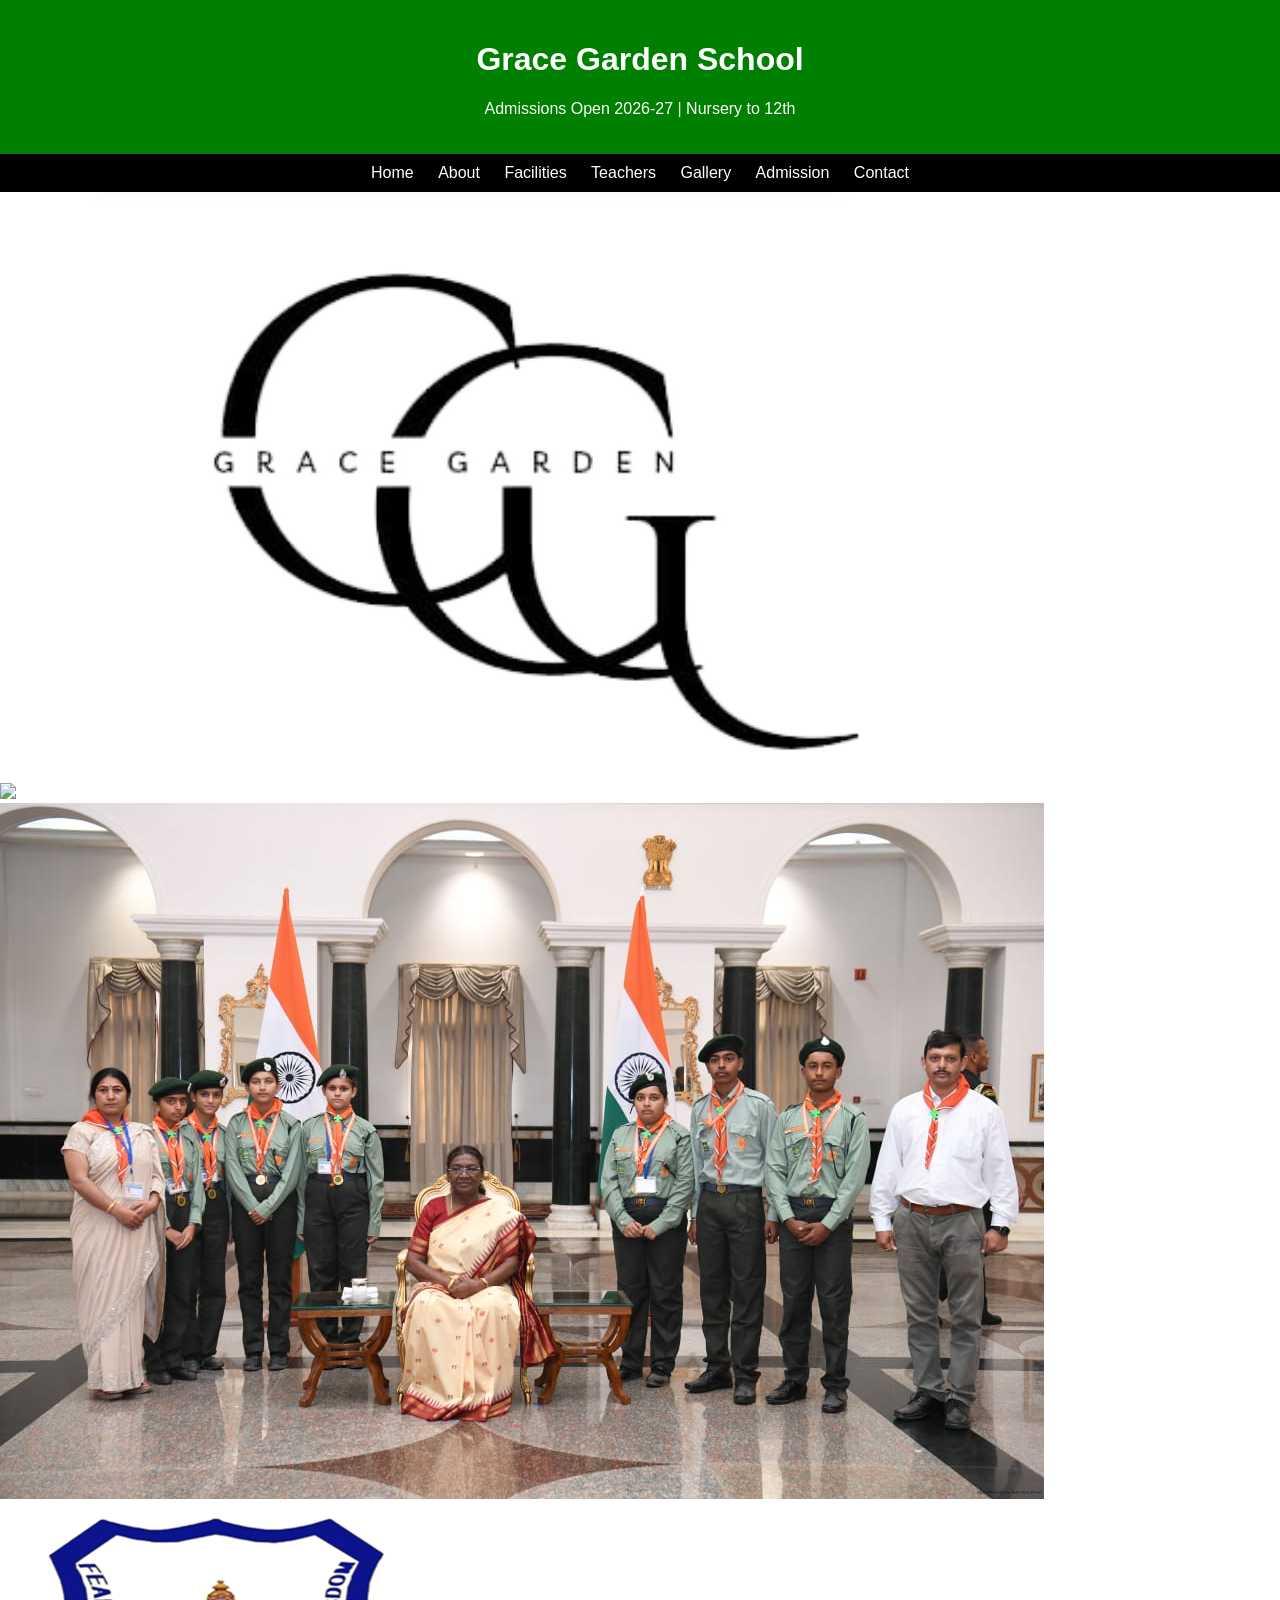
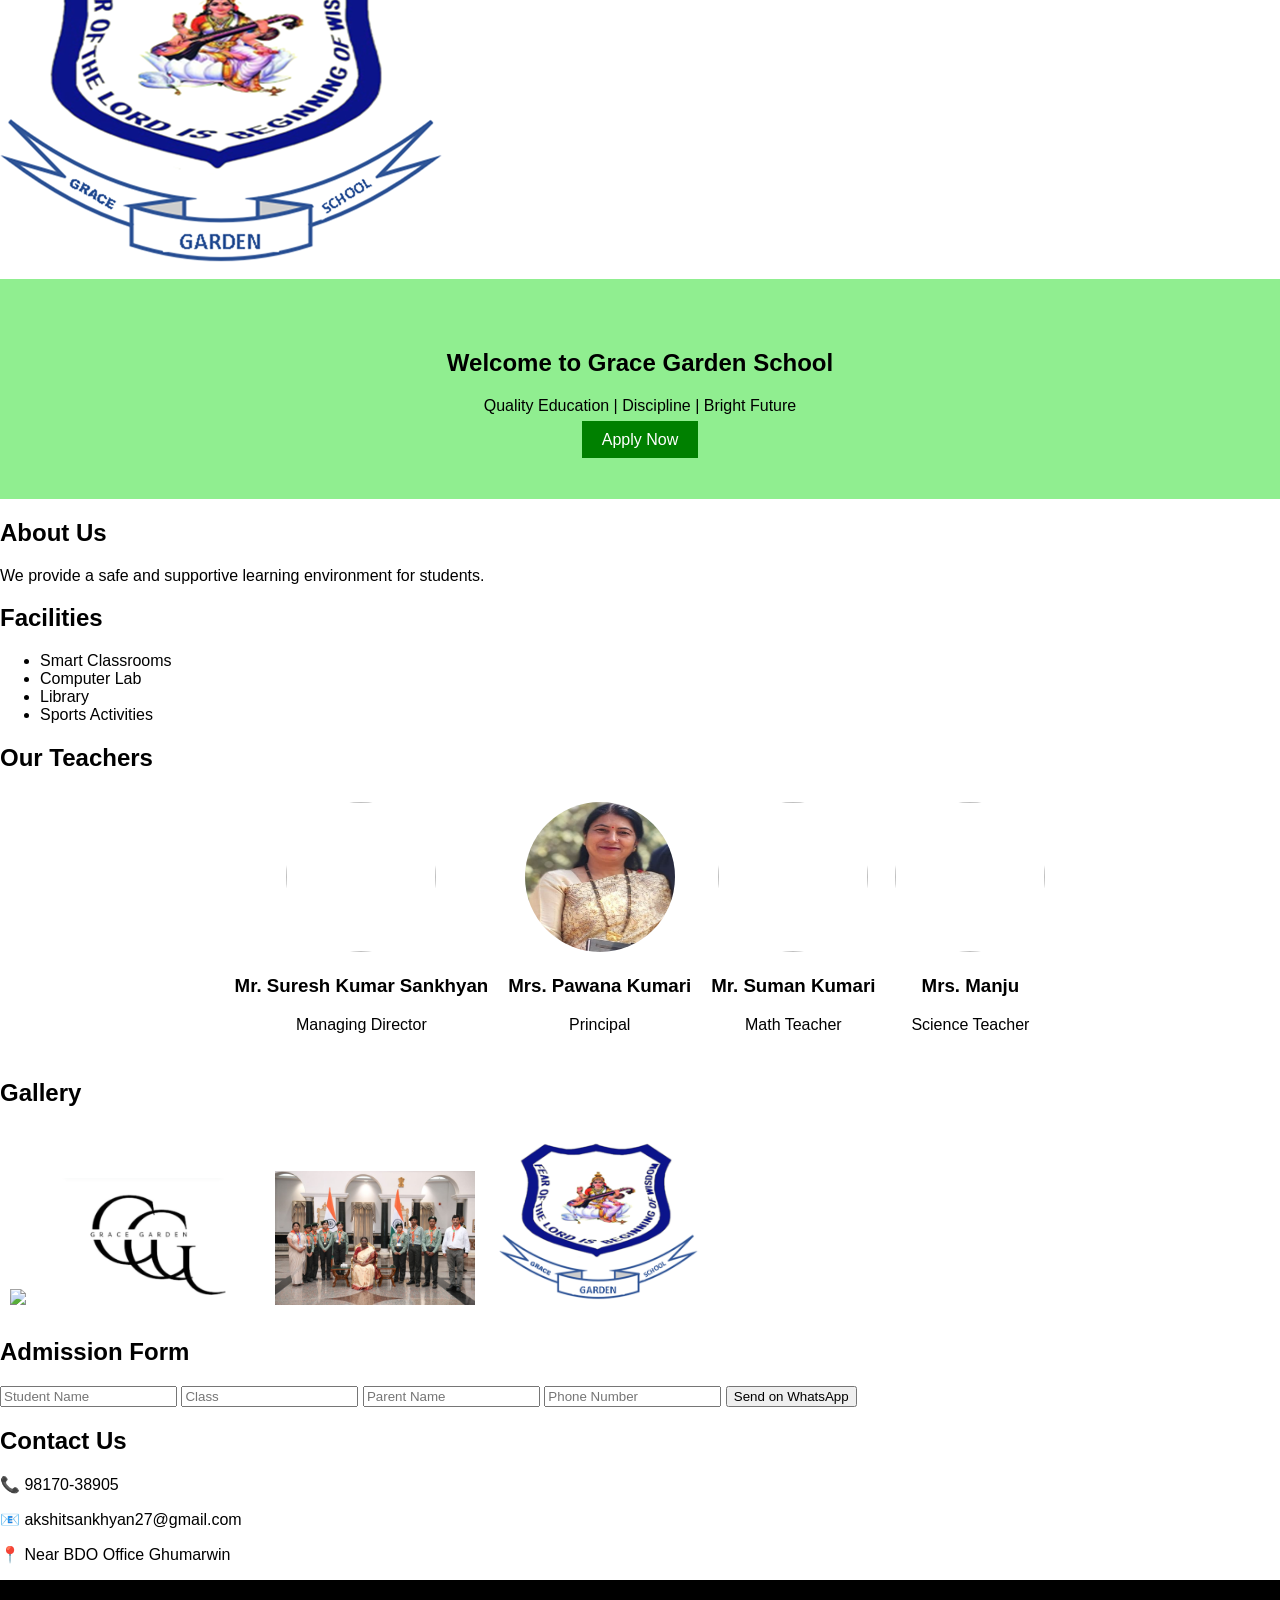
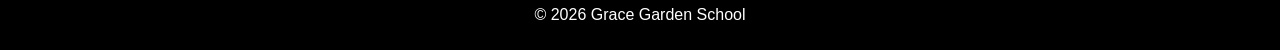
==== index.html @ 8f015f9d "Update index.html" ====
<!DOCTYPE html>
<html lang="en">
<head>
<meta charset="UTF-8">
<meta name="viewport" content="width=device-width, initial-scale=1.0">
<title>Grace Garden School</title>
<link rel="stylesheet" href="style.css">
</head>

<body>

<header>
<h1>Grace Garden School</h1>
<p>Admissions Open 2026-27 | Nursery to 12th</p>
</header>

<nav>
<a href="#home">Home</a>
<a href="#about">About</a>
<a href="#facilities">Facilities</a>
<a href="#teachers">Teachers</a>
<a href="#gallery">Gallery</a>
<a href="#admission">Admission</a>
<a href="#contact">Contact</a>
</nav>

 <section class="slider">

<div class="slides">

<img src="images/school1.jpg">
<img src="images/school2.jpg">
<img src="images/school3.jpg">
<img src="images/logo.png">

</div>
<!-- HERO SECTION -->
<section class="hero" id="home">
<h2>Welcome to Grace Garden School</h2>
<p>Quality Education | Discipline | Bright Future</p>
<a href="#admission" class="btn">Apply Now</a>
</section>

<!-- ABOUT -->
<section id="about">
<h2>About Us</h2>
<p>We provide a safe and supportive learning environment for students.</p>
</section>

<!-- FACILITIES -->
<section id="facilities">
<h2>Facilities</h2>
<ul>
<li>Smart Classrooms</li>
<li>Computer Lab</li>
<li>Library</li>
<li>Sports Activities</li>
</ul>
</section>

<!-- TEACHERS -->
<section id="teachers">
<h2>Our Teachers</h2>

<div class="teacher-box">

<div class="teacher">
<img src="images/IMG_5913.JPG">
<h3>Mr. Suresh Kumar Sankhyan</h3>
<p>Managing Director</p>
</div>

<div class="teacher">
<img src="images/school5.jpeg">
<h3>Mrs. Pawana Kumari</h3>
<p>Principal</p>
</div>

<div class="teacher">
<img src="images/suman.jpg">
<h3>Mr. Suman Kumari</h3>
<p>Math Teacher</p>
</div>

<div class="teacher">
<img src="images/manju.jpg">
<h3>Mrs. Manju</h3>
<p>Science Teacher</p>
</div>

</div>
</section>

<!-- GALLERY -->
<section id="gallery">
<h2>Gallery</h2>
<div class="gallery">
<img src="images/school1.jpg">
<img src="images/school2.jpg">
<img src="images/school3.jpg">
<img src="images/logo.png">
</div>
</section>

<!-- ADMISSION -->
<section id="admission">
<h2>Admission Form</h2>

<form onsubmit="sendToWhatsapp(); return false;">
<input type="text" id="name" placeholder="Student Name" required>
<input type="text" id="class" placeholder="Class" required>
<input type="text" id="parent" placeholder="Parent Name" required>
<input type="tel" id="phone" placeholder="Phone Number" required>
<button type="submit">Send on WhatsApp</button>
</form>

</section>

<!-- CONTACT -->
<section id="contact">
<h2>Contact Us</h2>
<p>📞 98170-38905</p>
<p>📧 akshitsankhyan27@gmail.com</p>
<p>📍 Near BDO Office Ghumarwin</p>
</section>

<footer>
<p>© 2026 Grace Garden School</p>
</footer>

<script>
function sendToWhatsapp(){
var name = document.getElementById("name").value;
var studentClass = document.getElementById("class").value;
var parent = document.getElementById("parent").value;
var phone = document.getElementById("phone").value;

var message =
"Admission Form:%0A"+
"Name: "+name+"%0A"+
"Class: "+studentClass+"%0A"+
"Parent: "+parent+"%0A"+
"Phone: "+phone;

window.open("https://wa.me/918219778399?text="+message,"_blank");
}
</script>

</body>
</html>
---- style.css ----
body {
font-family: Arial;
margin: 0;
}

header {
background: green;
color: white;
text-align: center;
padding: 20px;
}

nav {
background: black;
text-align: center;
}

nav a {
color: white;
padding: 10px;
display: inline-block;
text-decoration: none;
}

nav a:hover {
background: green;
}

.hero {
text-align: center;
padding: 50px;
background: lightgreen;
}

.btn {
background: green;
color: white;
padding: 10px 20px;
text-decoration: none;
}

.teacher-box {
display: flex;
flex-wrap: wrap;
justify-content: center;
}

.teacher {
margin: 10px;
text-align: center;
}

.teacher img {
width: 150px;
height: 150px;
border-radius: 50%;
}

.gallery img {
width: 200px;
margin: 10px;
}

footer {
background: black;
color: white;
text-align: center;
padding: 10px;
}
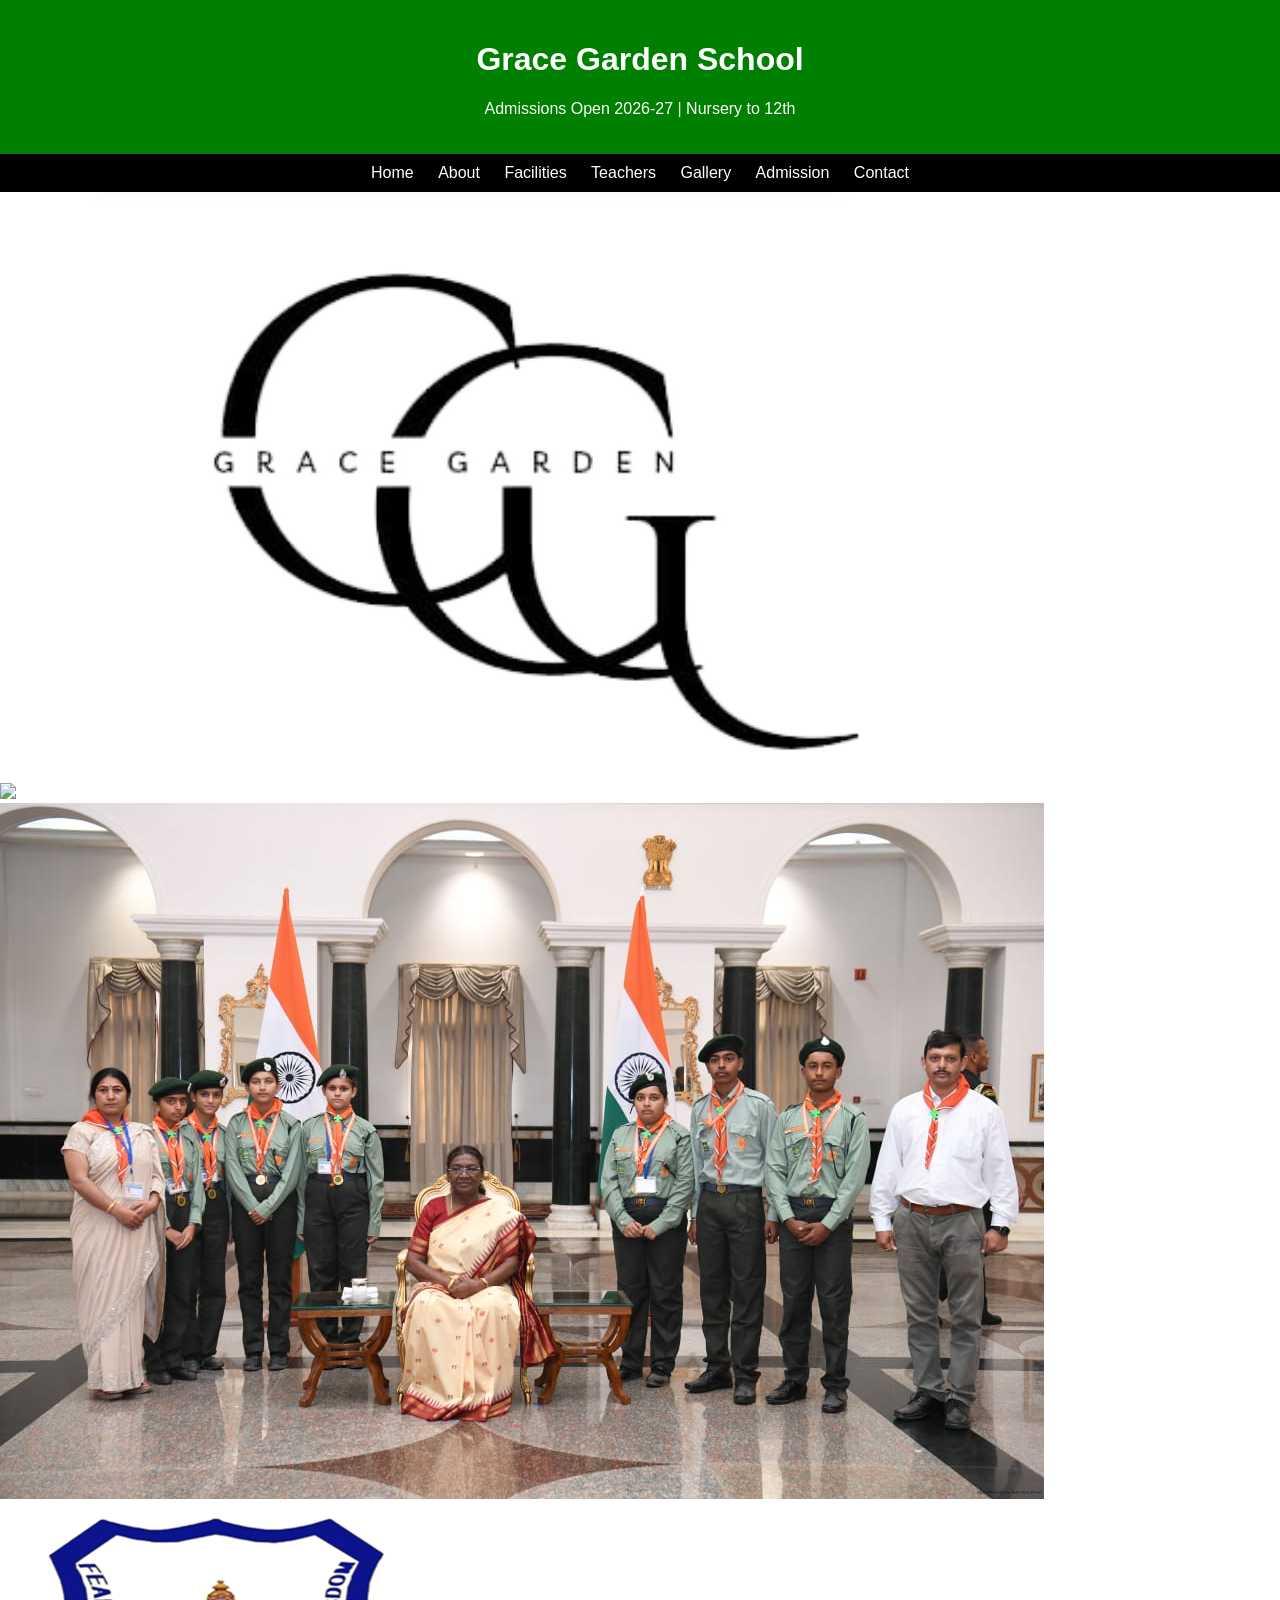
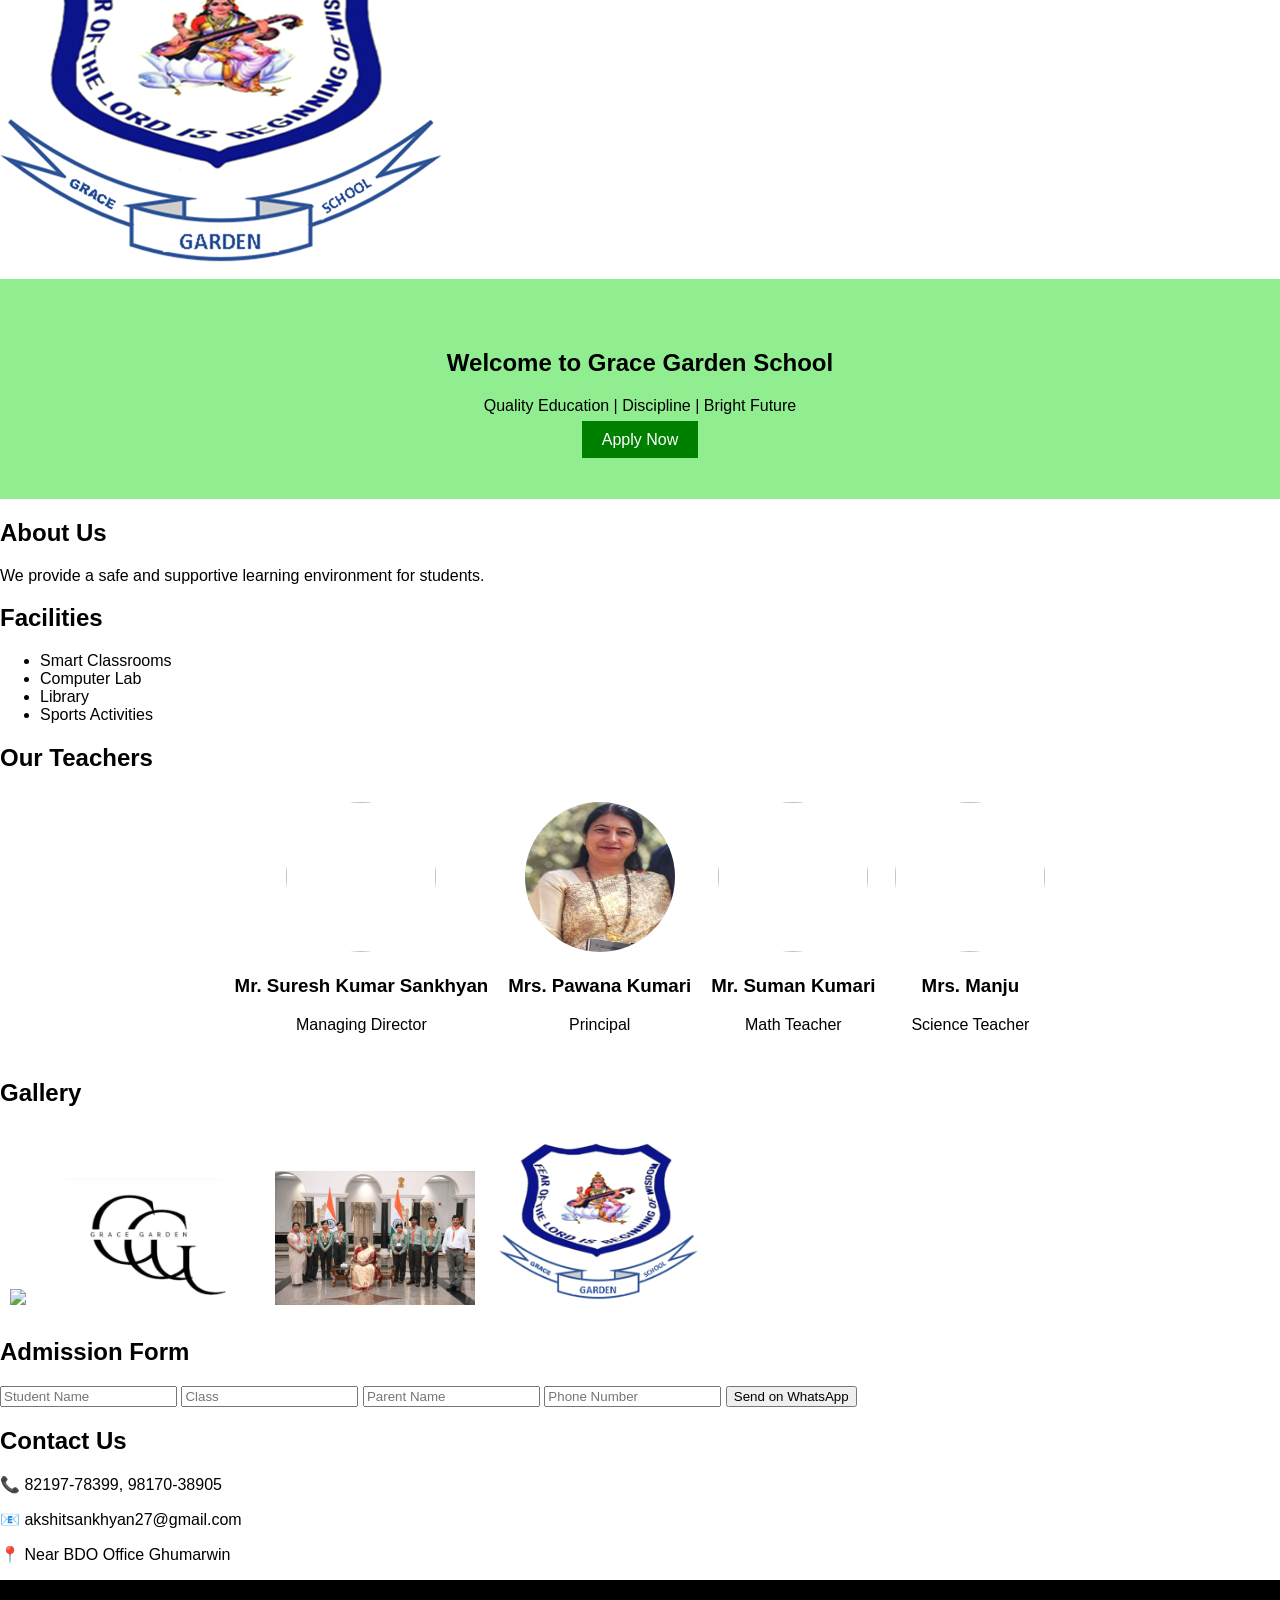
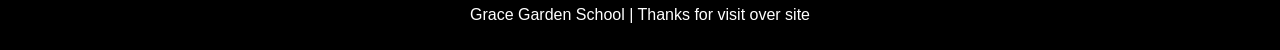
==== commit 3b2e33e1: "Update index.html" ====
--- a/index.html
+++ b/index.html
@@ -119,13 +119,13 @@
 <!-- CONTACT -->
 <section id="contact">
 <h2>Contact Us</h2>
-<p>📞 98170-38905</p>
+<p>📞 82197-78399, 98170-38905</p>
 <p>📧 akshitsankhyan27@gmail.com</p>
 <p>📍 Near BDO Office Ghumarwin</p>
 </section>
 
 <footer>
-<p>© 2026 Grace Garden School</p>
+<p>Grace Garden School | Thanks for visit over site </p>
 </footer>
 
 <script>
--- a/style.css
+++ b/style.css
@@ -67,3 +67,6 @@
 text-align: center;
 padding: 10px;
 }
+
+
+
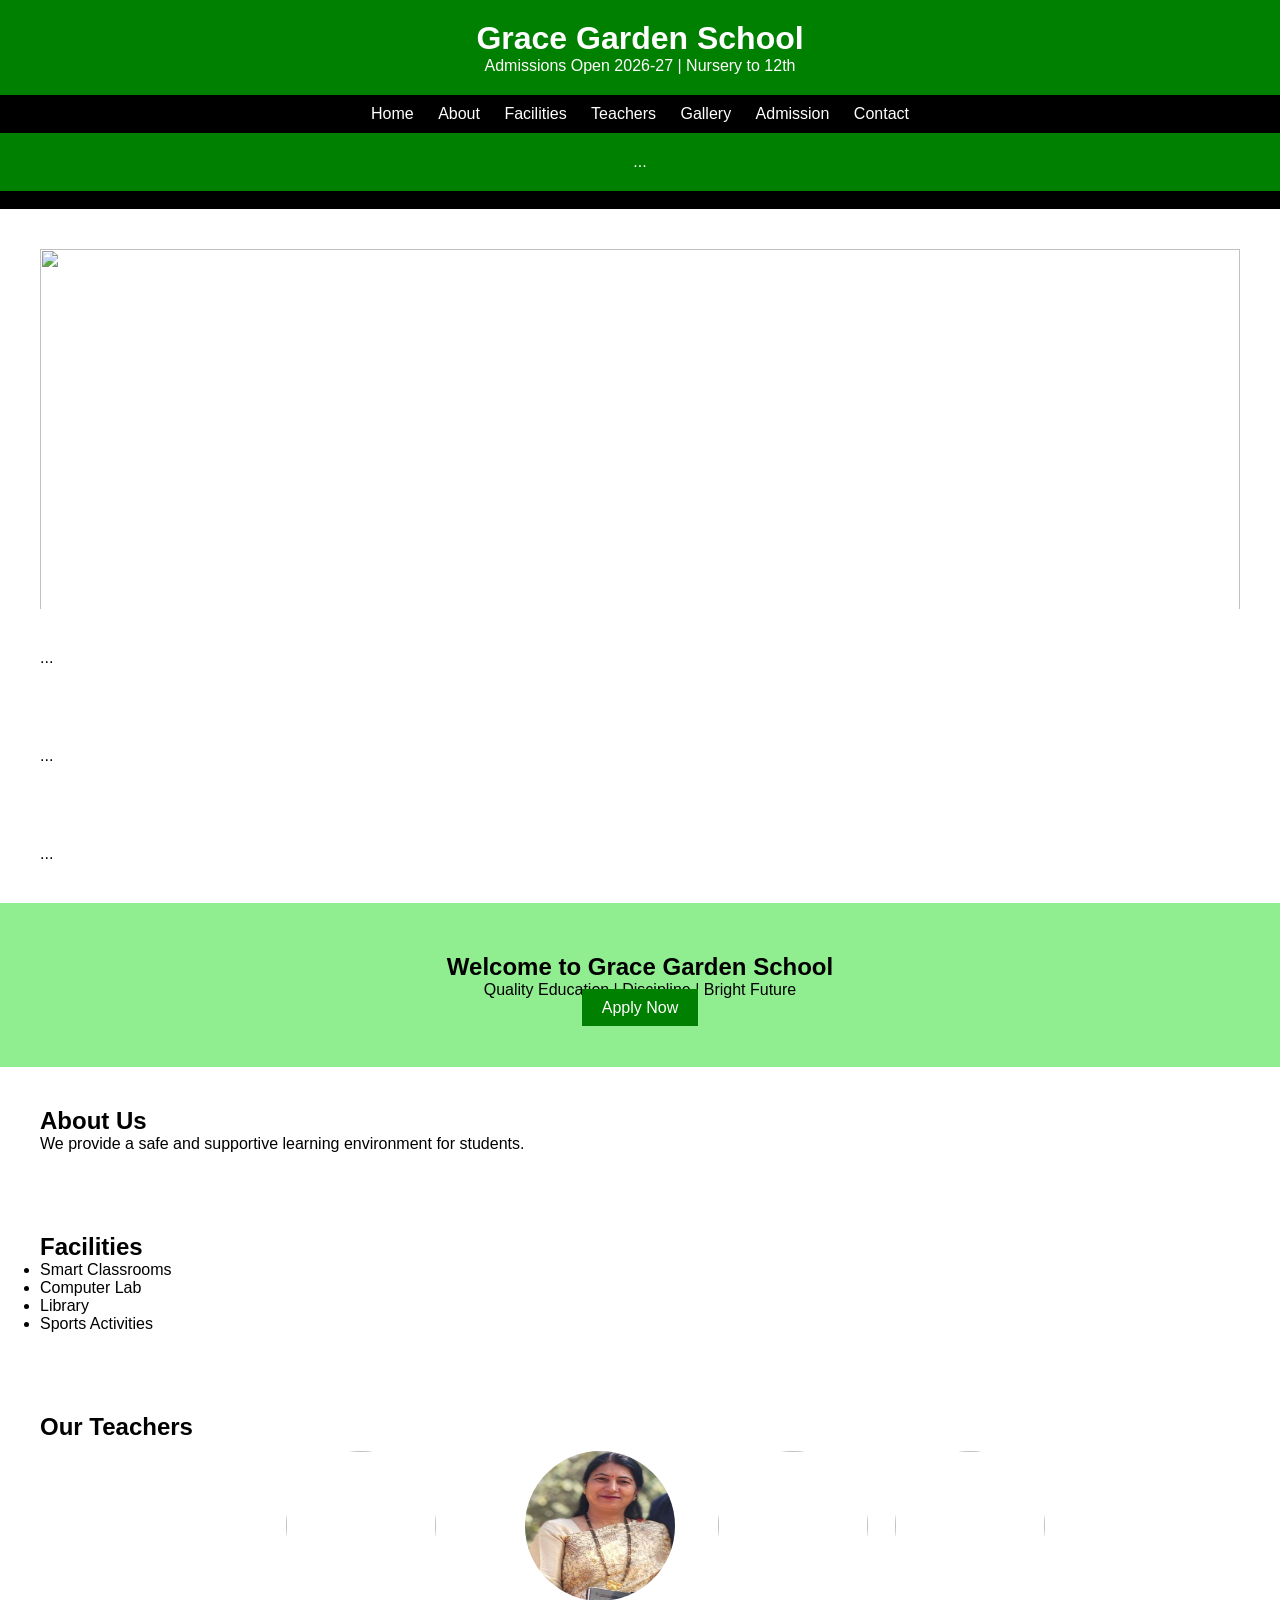
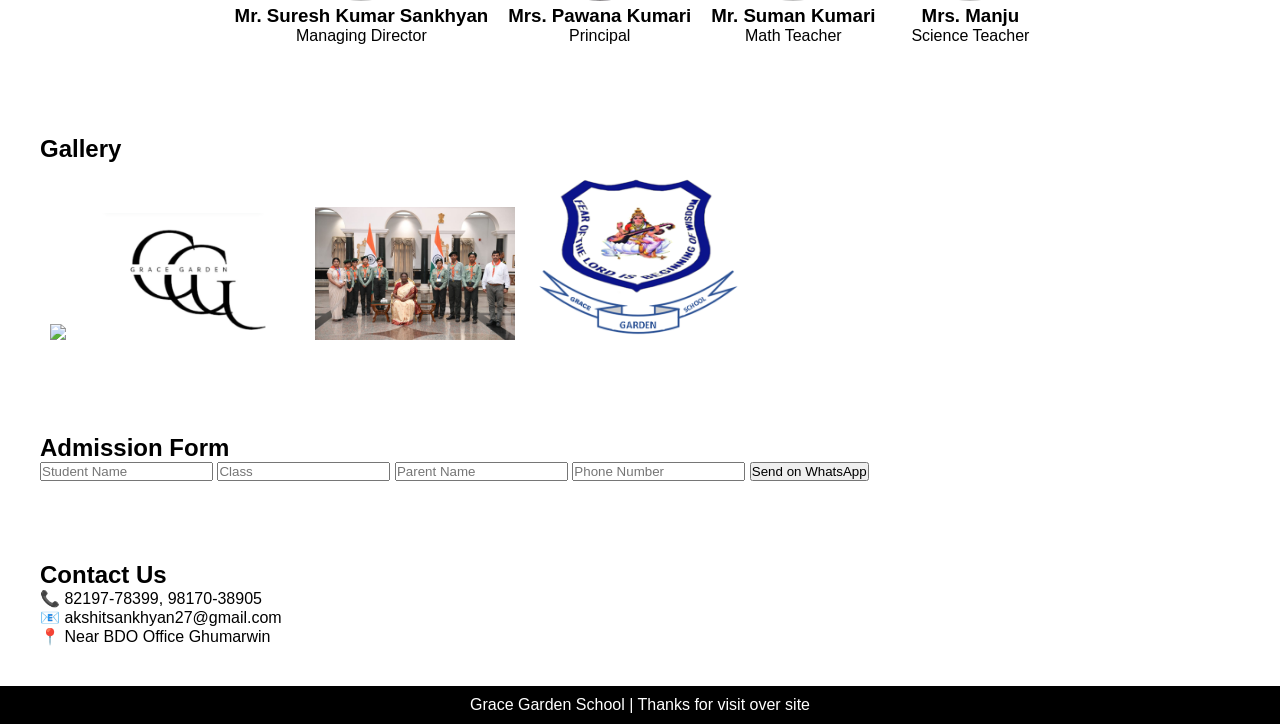
==== commit c9ae7a2b: "Update index.html" ====
--- a/index.html
+++ b/index.html
@@ -24,16 +24,24 @@
 <a href="#contact">Contact</a>
 </nav>
 
- <section class="slider">
+<header>...</header>
+<nav>...</nav>
 
-<div class="slides">
+<!-- SLIDER -->
+<section class="slider">
+  <div class="slides">
+    <img src="images/school1.jpg">
+    <img src="images/school2.jpg">
+    <img src="images/school3.jpg">
+    <img src="images/logo.png">
+  </div>
+</section>
 
-<img src="images/school1.jpg">
-<img src="images/school2.jpg">
-<img src="images/school3.jpg">
-<img src="images/logo.png">
-
-</div>
+<!-- ALL CONTENT BELOW -->
+<section id="home">...</section>
+<section id="about">...</section>
+<section id="facilities">...</section>
+ 
 <!-- HERO SECTION -->
 <section class="hero" id="home">
 <h2>Welcome to Grace Garden School</h2>
--- a/style.css
+++ b/style.css
@@ -68,5 +68,37 @@
 padding: 10px;
 }
 
+/* Reset layout issues */
+* {
+margin: 0;
+padding: 0;
+box-sizing: border-box;
+}
 
+/* Slider full width */
+.slider {
+width: 100%;
+height: 400px;
+overflow: hidden;
+}
 
+/* Ensure sections go BELOW slider */
+section {
+width: 100%;
+display: block;
+clear: both;   /* 🔥 IMPORTANT */
+padding: 40px;
+}
+
+/* Prevent side layout */
+.slides {
+display: flex;
+}
+
+/* Fix image display */
+.slides img {
+width: 100%;
+height: 400px;
+object-fit: cover;
+flex-shrink: 0;
+}
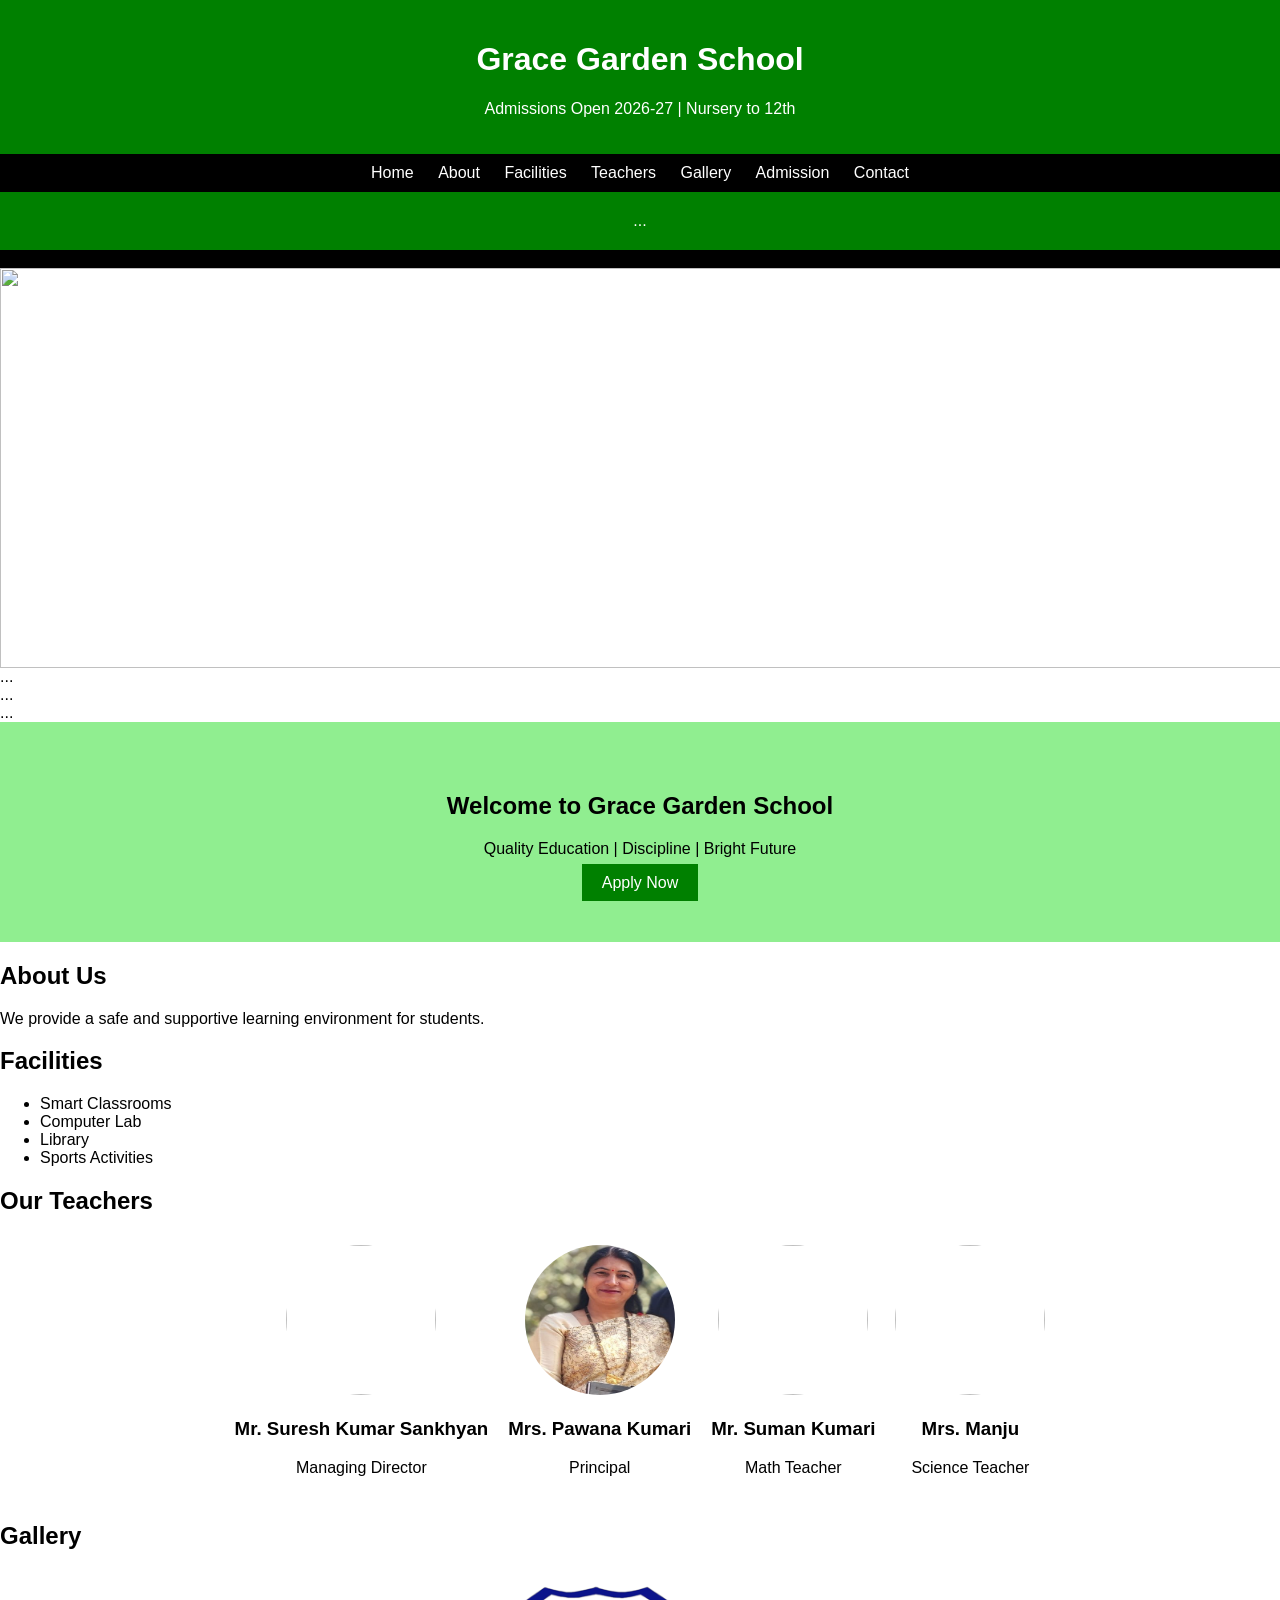
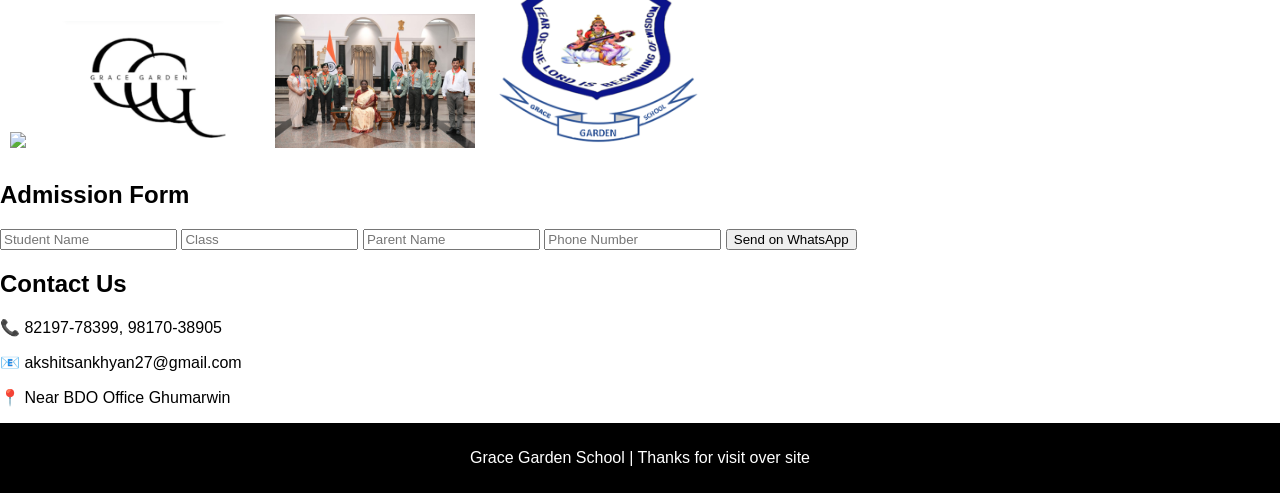
==== commit 2c13fb6f: "Update index.html" ====
--- a/index.html
+++ b/index.html
@@ -27,7 +27,6 @@
 <header>...</header>
 <nav>...</nav>
 
-<!-- SLIDER -->
 <section class="slider">
   <div class="slides">
     <img src="images/school1.jpg">
@@ -35,6 +34,7 @@
     <img src="images/school3.jpg">
     <img src="images/logo.png">
   </div>
+</section>
 </section>
 
 <!-- ALL CONTENT BELOW -->
--- a/style.css
+++ b/style.css
@@ -68,37 +68,31 @@
 padding: 10px;
 }
 
-/* Reset layout issues */
-* {
-margin: 0;
-padding: 0;
-box-sizing: border-box;
-}
-
-/* Slider full width */
 .slider {
 width: 100%;
 height: 400px;
 overflow: hidden;
 }
 
-/* Ensure sections go BELOW slider */
-section {
-width: 100%;
-display: block;
-clear: both;   /* 🔥 IMPORTANT */
-padding: 40px;
+.slides {
+display: flex;
+width: 400%; /* 4 images */
+height: 100%;
+animation: slide 12s infinite;
 }
 
-/* Prevent side layout */
-.slides {
-display: flex;
-}
-
-/* Fix image display */
 .slides img {
 width: 100%;
-height: 400px;
+height: 100%;
 object-fit: cover;
 flex-shrink: 0;
 }
+
+/* Animation */
+@keyframes slide {
+0%   { transform: translateX(0); }
+25%  { transform: translateX(-100%); }
+50%  { transform: translateX(-200%); }
+75%  { transform: translateX(-300%); }
+100% { transform: translateX(0); }
+}
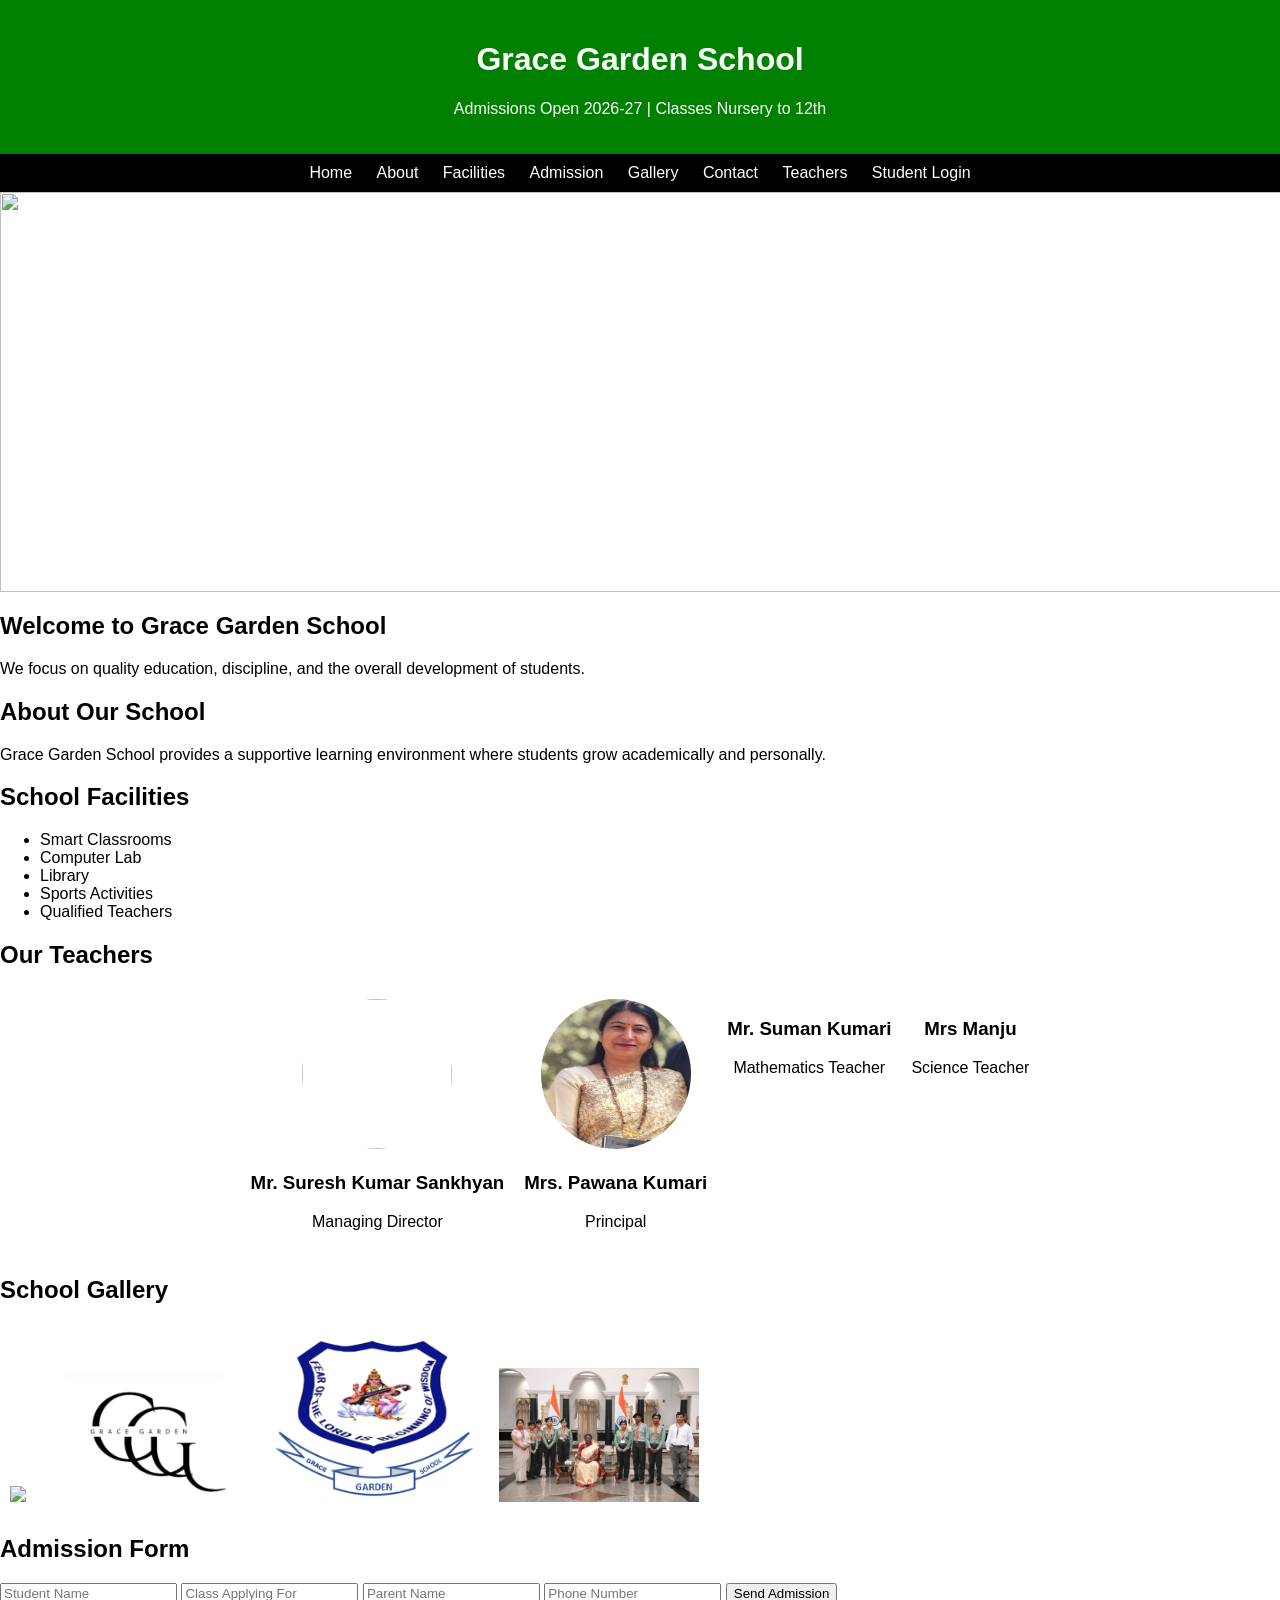
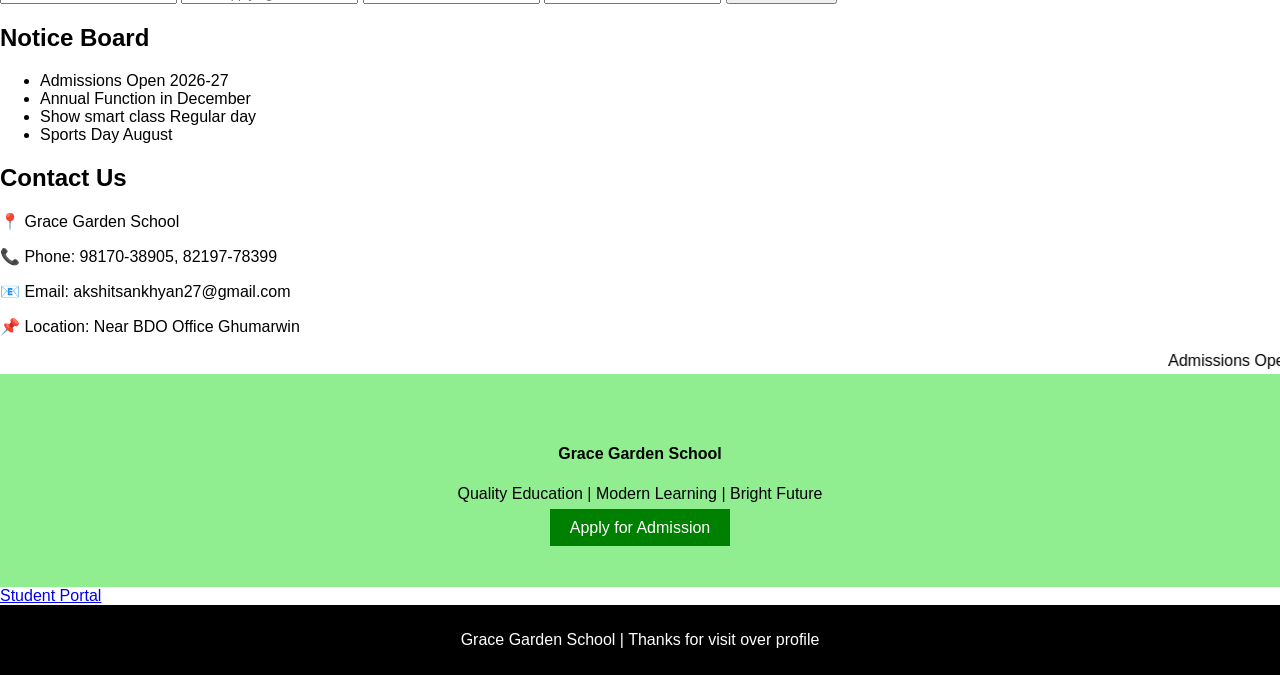
==== commit c7b6420f: "Update index.html" ====
--- a/index.html
+++ b/index.html
@@ -1,8 +1,6 @@
 <!DOCTYPE html>
-<html lang="en">
+<html>
 <head>
-<meta charset="UTF-8">
-<meta name="viewport" content="width=device-width, initial-scale=1.0">
 <title>Grace Garden School</title>
 <link rel="stylesheet" href="style.css">
 </head>
@@ -11,70 +9,69 @@
 
 <header>
 <h1>Grace Garden School</h1>
-<p>Admissions Open 2026-27 | Nursery to 12th</p>
+<p>Admissions Open 2026-27 | Classes Nursery  to 12th</p>
 </header>
 
 <nav>
 <a href="#home">Home</a>
 <a href="#about">About</a>
 <a href="#facilities">Facilities</a>
+<a href="#admission">Admission</a>
+<a href="#gallery">Gallery</a>
+<a href="#contact">Contact</a>
 <a href="#teachers">Teachers</a>
-<a href="#gallery">Gallery</a>
-<a href="#admission">Admission</a>
-<a href="#contact">Contact</a>
+<a href="#login">Student Login</a>
 </nav>
 
-<header>...</header>
-<nav>...</nav>
-
 <section class="slider">
-  <div class="slides">
-    <img src="images/school1.jpg">
-    <img src="images/school2.jpg">
-    <img src="images/school3.jpg">
-    <img src="images/logo.png">
-  </div>
-</section>
-</section>
-
-<!-- ALL CONTENT BELOW -->
-<section id="home">...</section>
-<section id="about">...</section>
-<section id="facilities">...</section>
- 
-<!-- HERO SECTION -->
-<section class="hero" id="home">
+
+<div class="slides">
+
+<img src="images/school1.jpg">
+<img src="images/school2.jpg">
+<img src="images/school3.jpg">
+<img src="images/logo.png">
+
+</div>
+
+</section>
+
+<section id="home">
 <h2>Welcome to Grace Garden School</h2>
-<p>Quality Education | Discipline | Bright Future</p>
-<a href="#admission" class="btn">Apply Now</a>
-</section>
-
-<!-- ABOUT -->
+<p>We focus on quality education, discipline, and the overall development of students.</p>
+</section>
+
 <section id="about">
-<h2>About Us</h2>
-<p>We provide a safe and supportive learning environment for students.</p>
-</section>
-
-<!-- FACILITIES -->
+<h2>About Our School</h2>
+<p>Grace Garden School provides a supportive learning environment where students grow academically and personally.</p>
+</section>
+
 <section id="facilities">
-<h2>Facilities</h2>
+<h2>School Facilities</h2>
+
+
+</div>
+
+</section>
+
 <ul>
 <li>Smart Classrooms</li>
 <li>Computer Lab</li>
 <li>Library</li>
 <li>Sports Activities</li>
+<li>Qualified Teachers</li>
 </ul>
-</section>
-
-<!-- TEACHERS -->
+
+</section>
+
 <section id="teachers">
+
 <h2>Our Teachers</h2>
 
 <div class="teacher-box">
-
-<div class="teacher">
-<img src="images/IMG_5913.JPG">
-<h3>Mr. Suresh Kumar Sankhyan</h3>
+<div class="teacher">
+    <img src="images/IMG_5913.JPG">
+<h3>Mr. Suresh Kumar Sankhyan </h3>
 <p>Managing Director</p>
 </div>
 
@@ -85,74 +82,179 @@
 </div>
 
 <div class="teacher">
-<img src="images/suman.jpg">
-<h3>Mr. Suman Kumari</h3>
-<p>Math Teacher</p>
-</div>
-
-<div class="teacher">
-<img src="images/manju.jpg">
-<h3>Mrs. Manju</h3>
+<h3>Mr. Suman Kumari </h3>
+<p>Mathematics Teacher</p>
+</div>
+
+<div class="teacher">
+<h3>Mrs Manju</h3>
 <p>Science Teacher</p>
 </div>
 
-</div>
-</section>
-
-<!-- GALLERY -->
+
+</script>
+
+
+
+
+</section>
+
 <section id="gallery">
-<h2>Gallery</h2>
+
+<h2>School Gallery</h2>
+
 <div class="gallery">
+
 <img src="images/school1.jpg">
 <img src="images/school2.jpg">
+<img src="images/logo.png">
 <img src="images/school3.jpg">
-<img src="images/logo.png">
-</div>
-</section>
-
-<!-- ADMISSION -->
-<section id="admission">
-<h2>Admission Form</h2>
-
-<form onsubmit="sendToWhatsapp(); return false;">
-<input type="text" id="name" placeholder="Student Name" required>
-<input type="text" id="class" placeholder="Class" required>
-<input type="text" id="parent" placeholder="Parent Name" required>
-<input type="tel" id="phone" placeholder="Phone Number" required>
-<button type="submit">Send on WhatsApp</button>
-</form>
-
-</section>
-
-<!-- CONTACT -->
-<section id="contact">
-<h2>Contact Us</h2>
-<p>📞 82197-78399, 98170-38905</p>
-<p>📧 akshitsankhyan27@gmail.com</p>
-<p>📍 Near BDO Office Ghumarwin</p>
-</section>
-
-<footer>
-<p>Grace Garden School | Thanks for visit over site </p>
-</footer>
-
-<script>
+
+
+</div>
+
+</section>
+    <script>
+
 function sendToWhatsapp(){
+
 var name = document.getElementById("name").value;
 var studentClass = document.getElementById("class").value;
 var parent = document.getElementById("parent").value;
 var phone = document.getElementById("phone").value;
 
 var message =
-"Admission Form:%0A"+
-"Name: "+name+"%0A"+
+"New Admission Form:%0A"+
+"Student Name: "+name+"%0A"+
 "Class: "+studentClass+"%0A"+
-"Parent: "+parent+"%0A"+
+"Parent Name: "+parent+"%0A"+
 "Phone: "+phone;
 
-window.open("https://wa.me/918219778399?text="+message,"_blank");
+var whatsappURL =
+"https://wa.me/918219778399?text="+message;
+
+window.open(whatsappURL,"_blank");
+
+}
+
+</script>
+<section id="admission">
+
+<h2>Admission Form</h2>
+
+<form onsubmit="sendToWhatsapp(); return false;">
+
+<input type="text" id="name" placeholder="Student Name" required>
+
+<input type="text" id="class" placeholder="Class Applying For" required>
+
+<input type="text" id="parent" placeholder="Parent Name" required>
+
+<input type="tel" id="phone" placeholder="Phone Number" required>
+
+<button type="submit">Send Admission</button>
+
+</form>
+
+
+<section class="notice">
+<h2>Notice Board</h2>
+
+<ul>
+<li>Admissions Open 2026-27</li>
+<li>Annual Function in December</li>
+<li>Show smart class Regular day </li>
+<li>Sports Day August </li>
+
+</ul>
+</section>
+
+<section id="contact">
+
+<h2>Contact Us</h2>
+
+<p>📍 Grace Garden School</p>
+<p>📞 Phone: 98170-38905, 82197-78399</p>
+<p>📧 Email: akshitsankhyan27@gmail.com</p>
+<p>📌 Location: Near BDO Office Ghumarwin</p>
+
+
+
+
+<marquee class="admission">
+Admissions Open 2026-27 | Nursery to 12th | Limited Seats Available
+</marquee>
+
+
+<meta name="viewport" content="width=device-width, initial-scale=1.0">
+
+<head>
+<title>Grace Garden School</title>
+<meta name="viewport" content="width=device-width, initial-scale=1.0">
+<link rel="stylesheet" href="style.css">
+</head>
+
+
+<section id="home">
+
+</section>
+
+<section class="hero">
+
+<div class="hero-text">
+
+<h1>Grace Garden School</h1>
+
+<p>Quality Education | Modern Learning | Bright Future</p>
+
+<a href="#admission" class="btn">Apply for Admission</a>
+
+</div>
+
+</section>
+
+<a href="student-login.html">Student Portal</a>
+
+</section>
+
+<footer>
+
+<p>Grace Garden School  | Thanks for visit over profile</p>
+
+</footer>
+
+<script src="script.js"></script>
+
+</body>
+</html>
+
+
+
+
+
+<script>
+function sendToServer(){
+
+fetch("http://localhost:3000/admission", {
+method: "POST",
+headers: {
+"Content-Type": "application/json"
+},
+body: JSON.stringify({
+name: document.getElementById("name").value,
+studentClass: document.getElementById("class").value,
+parent: document.getElementById("parent").value,
+phone: document.getElementById("phone").value
+})
+})
+.then(res => res.text())
+.then(data => {
+alert("Form Submitted Successfully");
+})
+.catch(err => console.log(err));
+
 }
 </script>
 
-</body>
-</html>
+
+<form onsubmit="sendToServer(); return false;"></form>
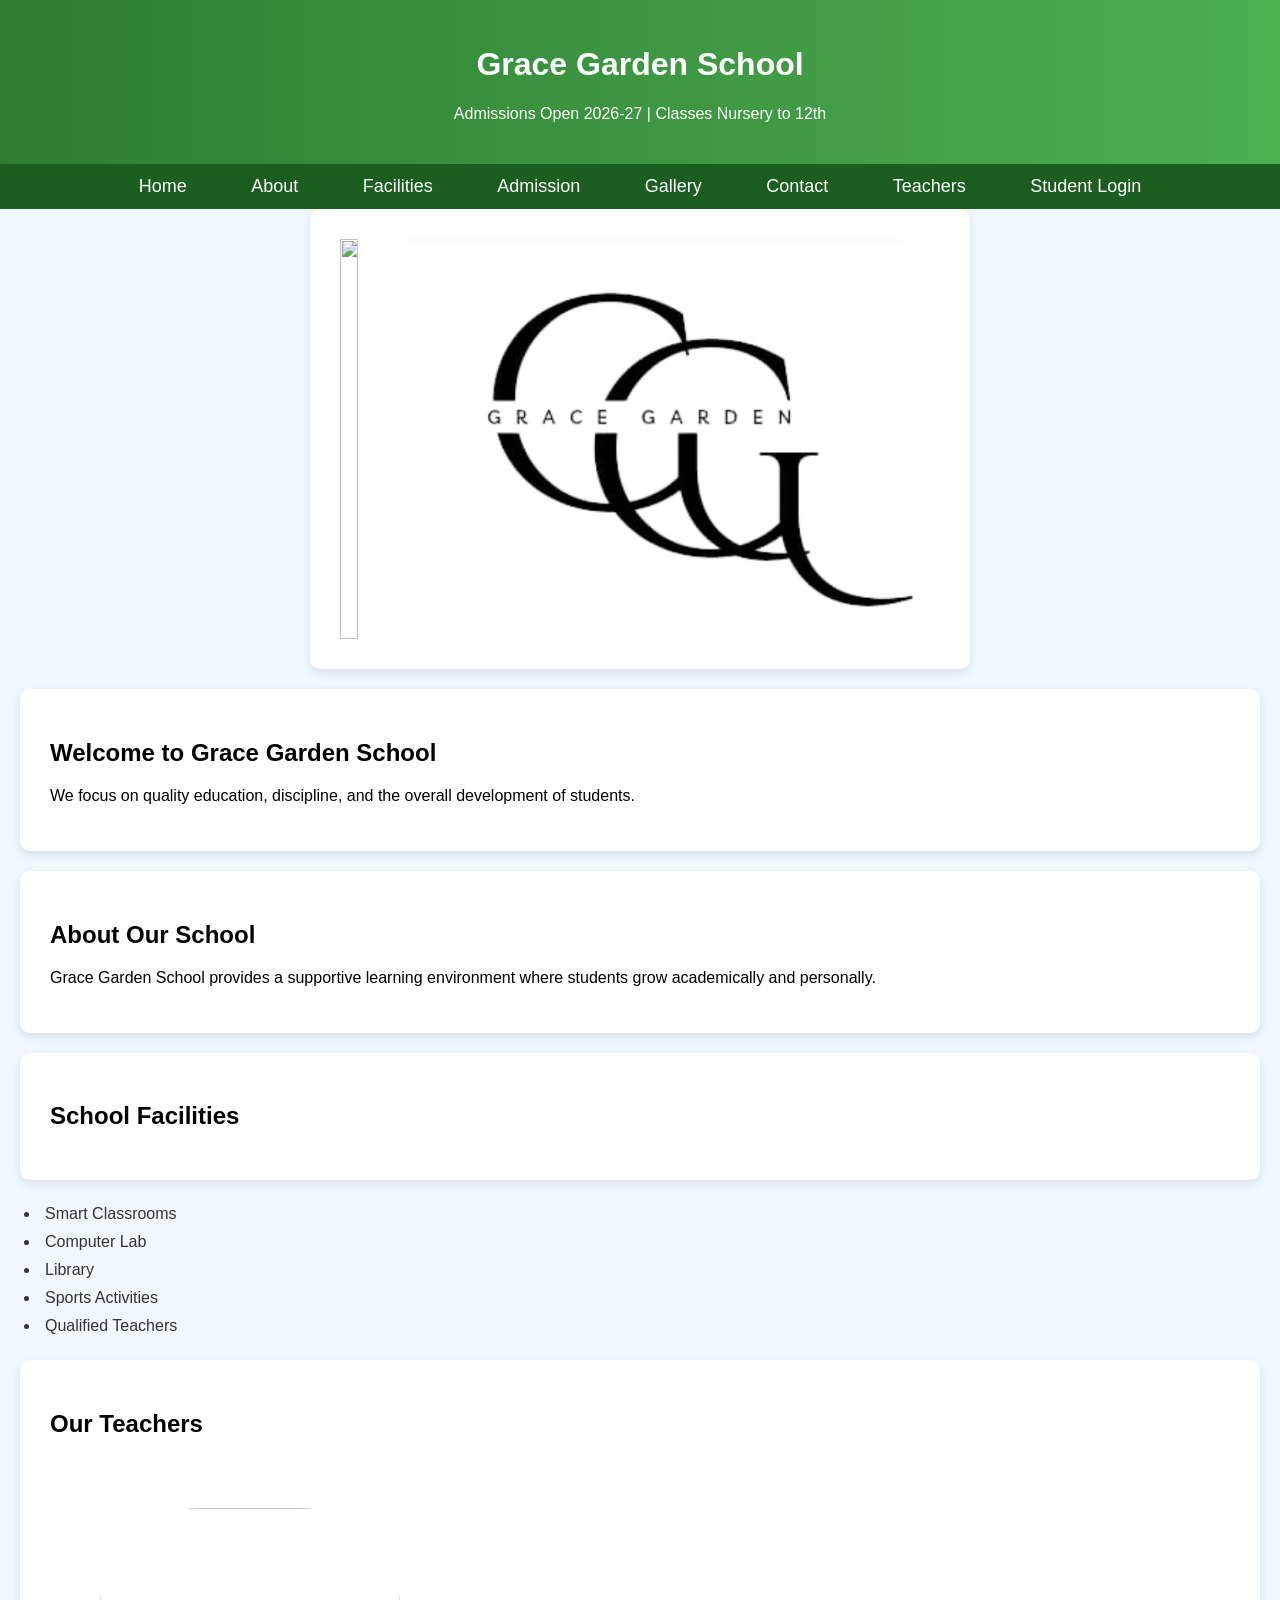
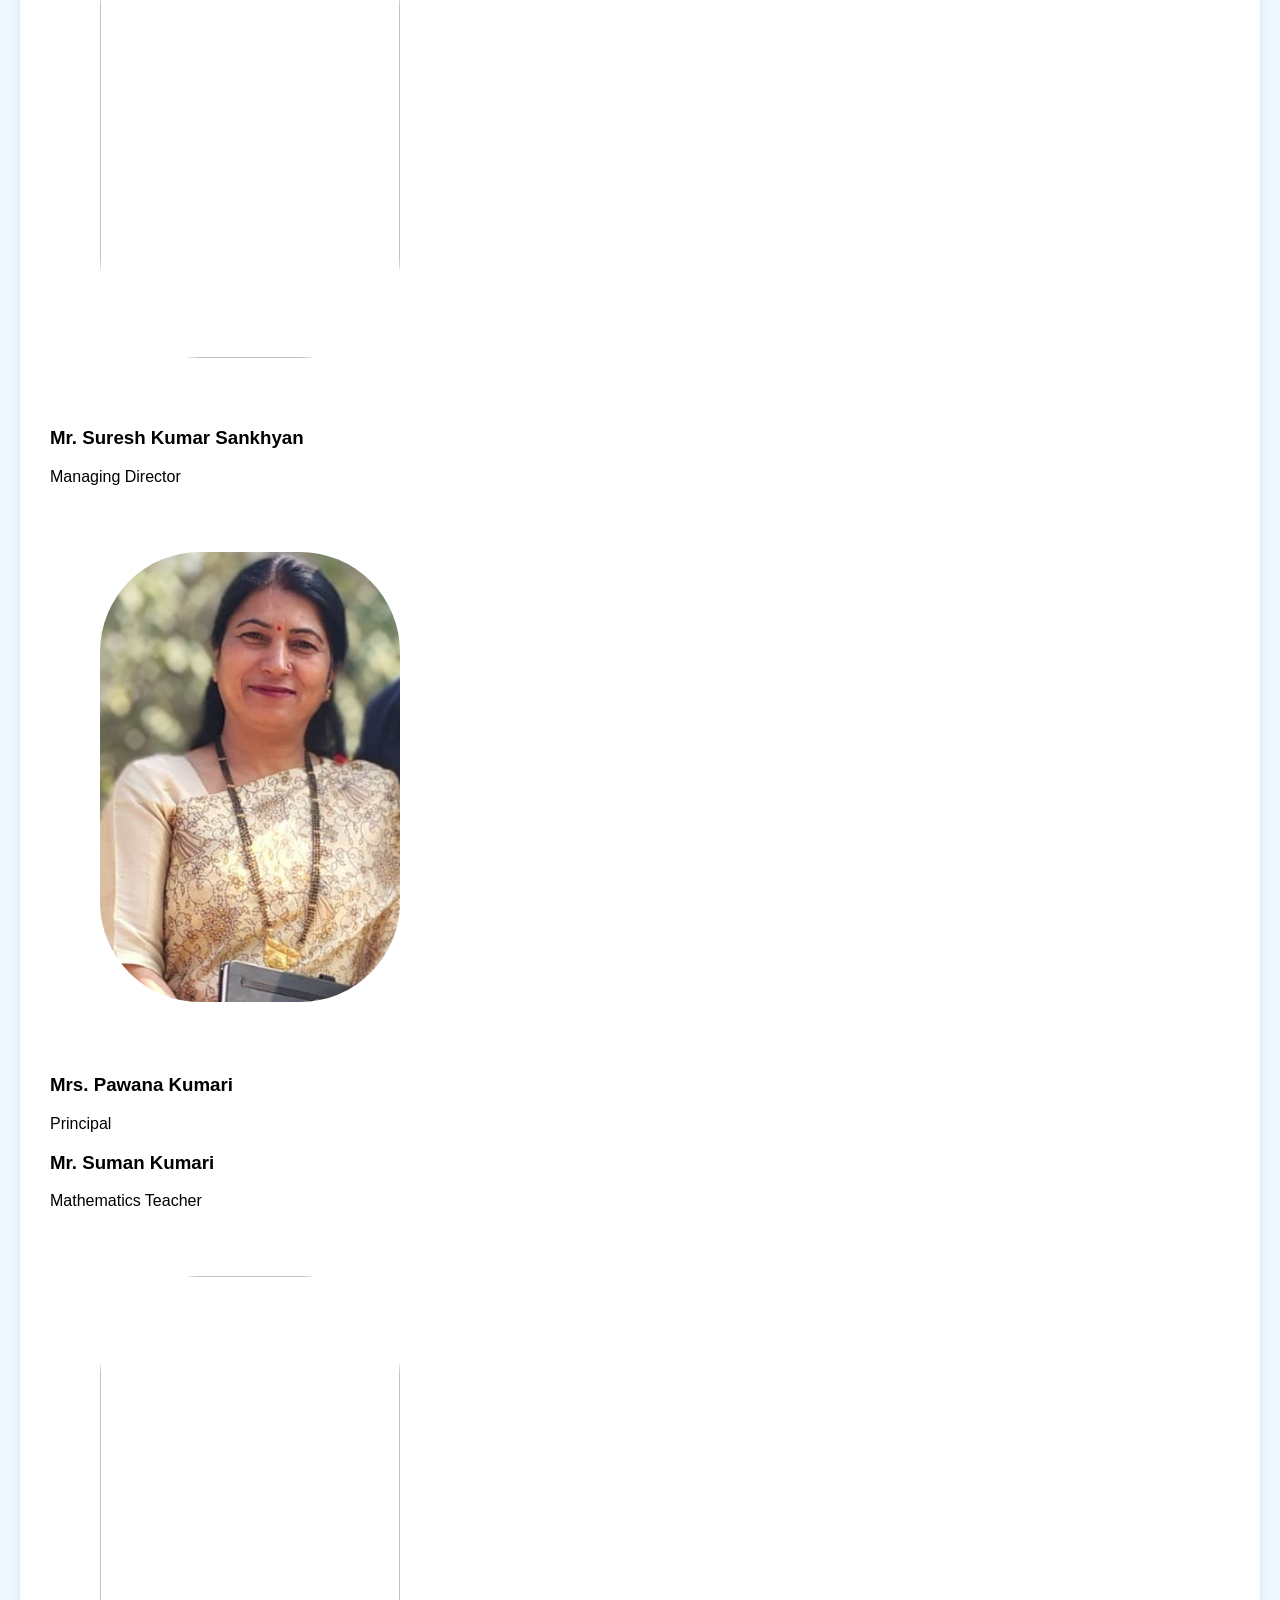
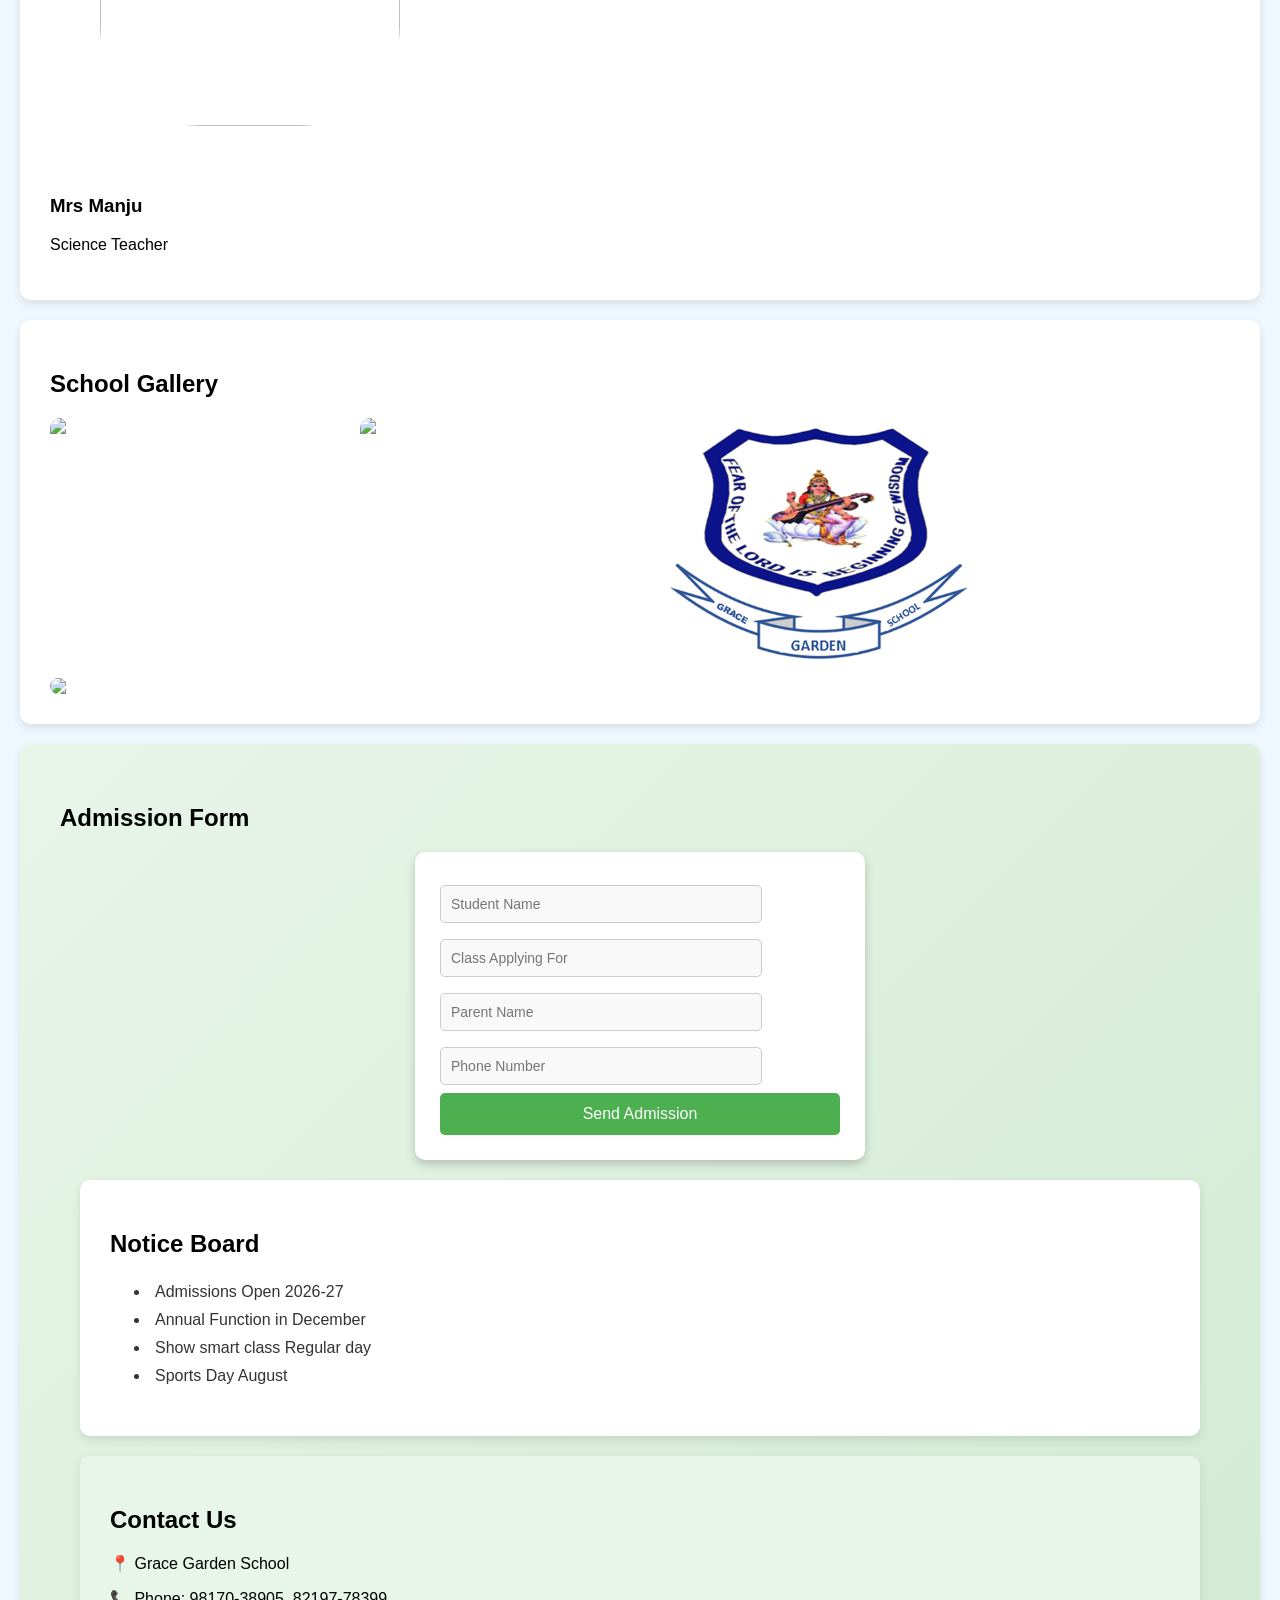
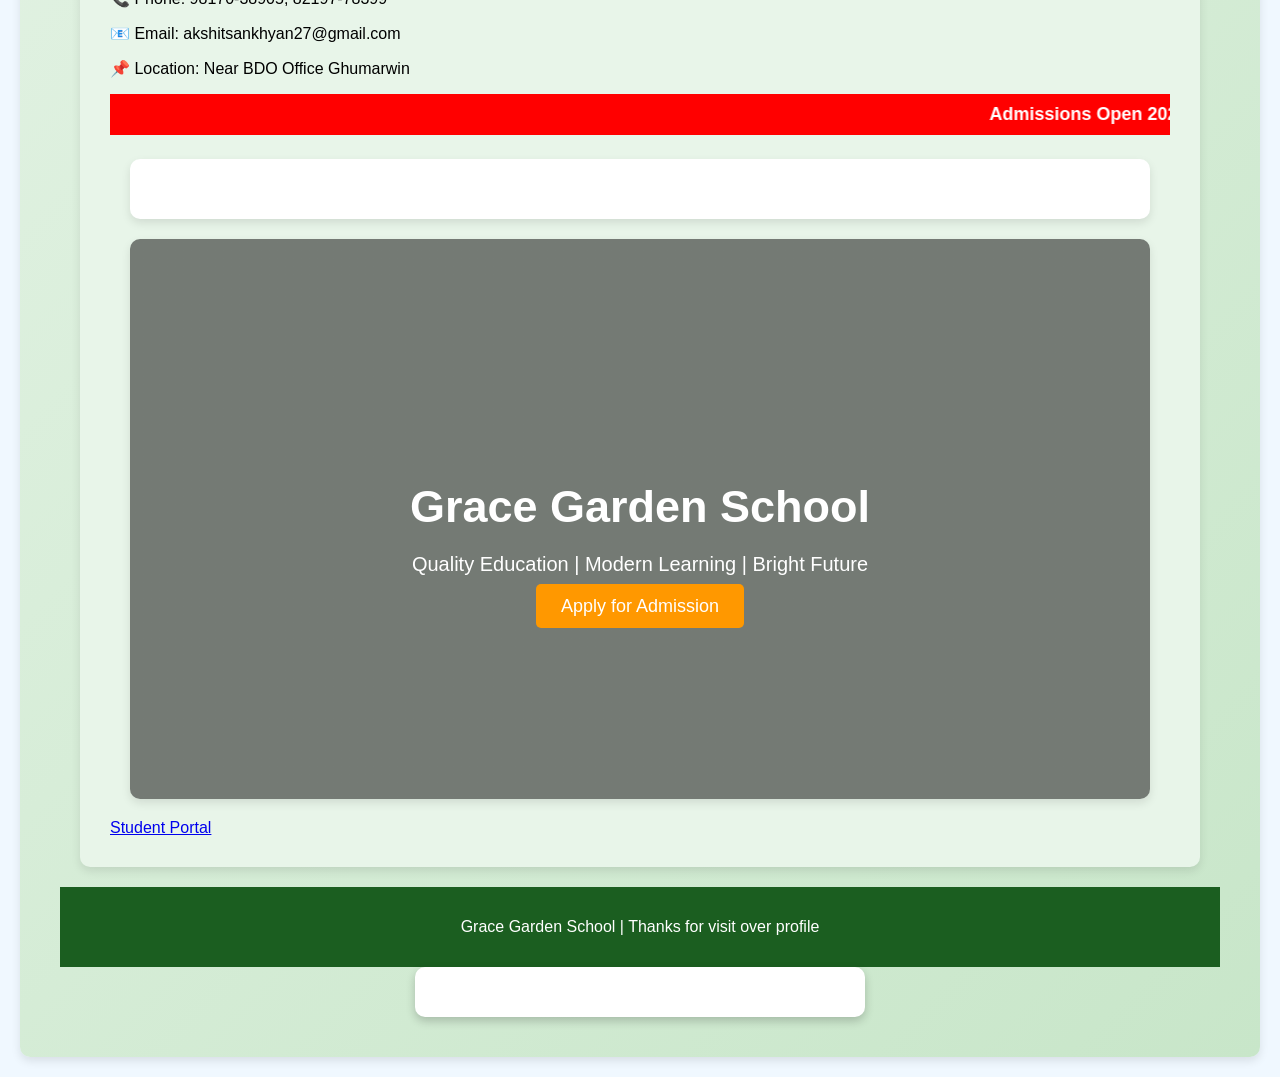
==== commit 75eb4676: "Update index.html" ====
--- a/index.html
+++ b/index.html
@@ -87,6 +87,7 @@
 </div>
 
 <div class="teacher">
+<img src="images/manju.jpg">
 <h3>Mrs Manju</h3>
 <p>Science Teacher</p>
 </div>
@@ -105,10 +106,10 @@
 
 <div class="gallery">
 
-<img src="images/school1.jpg">
-<img src="images/school2.jpg">
+<img src="images/ggs.jpg">
+<img src="images/image.jpg">
 <img src="images/logo.png">
-<img src="images/school3.jpg">
+<img src="images/raspati.jpg">
 
 
 </div>
--- a/style.css
+++ b/style.css
@@ -1,98 +1,499 @@
-body {
-font-family: Arial;
-margin: 0;
-}
-
-header {
-background: green;
-color: white;
-text-align: center;
-padding: 20px;
-}
-
-nav {
-background: black;
-text-align: center;
-}
-
-nav a {
-color: white;
-padding: 10px;
-display: inline-block;
-text-decoration: none;
-}
-
-nav a:hover {
-background: green;
-}
-
-.hero {
-text-align: center;
-padding: 50px;
-background: lightgreen;
-}
-
-.btn {
-background: green;
-color: white;
-padding: 10px 20px;
-text-decoration: none;
-}
-
-.teacher-box {
-display: flex;
-flex-wrap: wrap;
-justify-content: center;
-}
-
-.teacher {
-margin: 10px;
-text-align: center;
-}
-
-.teacher img {
-width: 150px;
-height: 150px;
-border-radius: 50%;
-}
-
-.gallery img {
-width: 200px;
-margin: 10px;
-}
-
-footer {
-background: black;
-color: white;
-text-align: center;
-padding: 10px;
-}
-
-.slider {
-width: 100%;
-height: 400px;
-overflow: hidden;
-}
-
-.slides {
-display: flex;
-width: 400%; /* 4 images */
-height: 100%;
-animation: slide 12s infinite;
-}
-
-.slides img {
-width: 100%;
-height: 100%;
-object-fit: cover;
-flex-shrink: 0;
-}
-
-/* Animation */
-@keyframes slide {
-0%   { transform: translateX(0); }
-25%  { transform: translateX(-100%); }
-50%  { transform: translateX(-200%); }
-75%  { transform: translateX(-300%); }
-100% { transform: translateX(0); }
-}
+body{
+font-family:Arial;
+margin:0;
+background:#f2f2f2;
+}
+
+header{
+background:#2e7d32;
+color:white;
+text-align:center;
+padding:25px;
+}
+
+nav{
+background:#a31a1a;
+text-align:center;
+padding:15px;
+}
+
+nav a{
+color:white;
+margin:15px;
+font-size:18px;
+text-decoration:none;
+}
+
+nav a:hover{
+color:yellow;
+}
+
+section{
+background:white;
+margin:20px;
+padding:30px;
+border-radius:10px;
+}
+
+.gallery{
+display:flex;
+flex-wrap:wrap;
+gap:10px;
+}
+
+.gallery img{
+width:300px;
+border-radius:10px;
+}
+
+form input{
+display:block;
+margin:10px 0;
+padding:10px;
+width:300px;
+}
+
+button{
+background:#2e7d32;
+color:white;
+border:none;
+padding:10px;
+cursor:pointer;
+}
+
+footer{
+background:#222;
+color:white;
+text-align:center;
+padding:15px;
+}
+
+
+header h1{
+animation: slideDown 2s;
+}
+
+@keyframes slideDown{
+from{
+transform: translateY(-50px);
+opacity:0;
+}
+to{
+transform: translateY(0);
+opacity:1;
+}
+}
+
+section{
+animation: fadeIn 2s;
+}
+
+@keyframes fadeIn{
+from{
+opacity:0;
+}
+to{
+opacity:1;
+}
+}
+
+.gallery img{
+width:300px;
+border-radius:10px;
+transition:0.2s;
+}
+
+.gallery img:hover{
+transform:scale(1);
+}
+
+button{
+background:#2e7d32;
+color:white;
+border:none;
+padding:10px;
+cursor:pointer;
+transition:0.3s;
+}
+
+button:hover{
+background:#1b5e20;
+transform:scale(1.05);
+}
+
+
+.slider{
+width:100%;
+max-width:600px;
+margin:auto;
+overflow:hidden;
+}
+
+.slide{
+width:100%;
+display:none;
+border-radius:10px;
+}
+
+
+.admission{
+background:red;
+color:white;
+padding:10px;
+font-size:18px;
+}
+
+
+html{
+scroll-behavior:smooth;
+}
+
+
+
+
+body{
+font-family:Arial;
+margin:0;
+background:#f0f8ff;
+}
+
+/* Header */
+header{
+background:linear-gradient(90deg,#2e7d32,#4caf50);
+color:white;
+text-align:center;
+padding:25px;
+}
+
+/* Navigation Bar */
+nav{
+background:#1b5e20;
+text-align:center;
+padding:12px;
+}
+
+nav a{
+color:white;
+margin:15px;
+font-size:18px;
+text-decoration:none;
+padding:8px 15px;
+border-radius:5px;
+}
+
+nav a:hover{
+background:#4caf50;
+}
+
+/* Sections */
+section{
+background:white;
+margin:20px;
+padding:30px;
+border-radius:10px;
+box-shadow:0 4px 10px rgba(0,0,0,0.1);
+}
+
+/* Facilities List */
+ul li{
+padding:5px;
+color:#333;
+}
+
+/* Admission Form */
+form input{
+display:block;
+width:300px;
+padding:10px;
+margin:10px 0;
+border-radius:5px;
+border:1px solid #ccc;
+}
+
+button{
+background:#2e7d32;
+color:white;
+border:none;
+padding:10px 20px;
+cursor:pointer;
+border-radius:5px;
+}
+
+button:hover{
+background:#1b5e20;
+}
+
+/* Gallery */
+.gallery{
+display:flex;
+flex-wrap:wrap;
+gap:10px;
+}
+
+.gallery img{
+width:300px;
+border-radius:10px;
+transition:0.4s;
+}
+
+.gallery img:hover{
+transform:scale(1.05);
+}
+
+/* Contact Section */
+#contact{
+background:#e8f5e9;
+}
+
+/* Footer */
+footer{
+background:#1b5e20;
+color:white;
+text-align:center;
+padding:15px;
+}
+
+/* Moving Admission Banner */
+.admission{
+background:red;
+color:white;
+padding:10px;
+font-size:18px;
+font-weight:bold;
+}
+
+
+
+/* Modern Hero Section */
+
+.hero{
+height:500px;
+background:linear-gradient(rgba(0,0,0,0.5),rgba(0,0,0,0.5)),
+url("images/school1.jpg");
+background-size:cover;
+background-position:center;
+display:flex;
+align-items:center;
+justify-content:center;
+text-align:center;
+color:white;
+}
+
+.hero h1{
+font-size:45px;
+margin-bottom:10px;
+}
+
+.hero p{
+font-size:20px;
+margin-bottom:20px;
+}
+
+.btn{
+background:#ff9800;
+color:white;
+padding:12px 25px;
+text-decoration:none;
+border-radius:5px;
+font-size:18px;
+}
+
+.btn:hover{
+background:#e68900;
+}
+
+
+@media(max-width:768px){
+
+.hero{
+height:350px;
+padding:20px;
+}
+
+.hero h1{
+font-size:28px;
+}
+
+.hero p{
+font-size:16px;
+}
+
+}
+
+
+
+#admission form{
+max-width:400px;
+margin:auto;
+display:flex;
+flex-direction:column;
+}
+
+#admission input,
+#admission select,
+#admission textarea{
+padding:10px;
+margin:10px 0;
+border-radius:5px;
+border:1px solid #ccc;
+font-size:14px;
+}
+
+#admission textarea{
+height:80px;
+}
+
+#admission button{
+background:#2e7d32;
+color:white;
+border:none;
+padding:12px;
+cursor:pointer;
+border-radius:5px;
+font-size:16px;
+}
+
+#admission button:hover{
+background:#1b5e20;
+}
+
+
+/* Admission Section Background */
+
+#admission{
+background:linear-gradient(135deg,#e8f5e9,#c8e6c9);
+padding:40px;
+border-radius:10px;
+}
+
+/* Form Box */
+
+#admission form{
+background:white;
+padding:25px;
+border-radius:10px;
+box-shadow:0 4px 10px rgba(0,0,0,0.2);
+max-width:400px;
+margin:auto;
+display:flex;
+flex-direction:column;
+}
+
+/* Input Fields */
+
+#admission input,
+#admission select,
+#admission textarea{
+padding:10px;
+margin:8px 0;
+border-radius:5px;
+border:1px solid #ccc;
+font-size:14px;
+background:#f9f9f9;
+}
+
+/* Input Focus Effect */
+
+#admission input:focus,
+#admission select:focus,
+#admission textarea:focus{
+border-color:#4caf50;
+background:white;
+outline:none;
+}
+
+/* Submit Button */
+
+#admission button{
+background:#4caf50;
+color:white;
+border:none;
+padding:12px;
+font-size:16px;
+border-radius:5px;
+cursor:pointer;
+transition:0.3s;
+}
+
+/* Button Hover */
+
+#admission button:hover{
+background:#2e7d32;
+transform:scale(1.03);
+}
+
+/* Slider */
+
+.slider{
+width:88%;
+height:400px;
+overflow:hidden;
+}
+
+.slides{
+display:flex;
+width:200%;
+animation:slide 12s infinite;
+}
+
+.slides img{
+width:90%;
+height:400px;
+object-fit:cover;
+}
+
+@keyframes slide{
+
+0%{margin-left:0;}
+
+35%{margin-left:0;}
+
+40%{margin-left:-100%;}
+
+70%{margin-left:-100%;}
+
+75%{margin-left:-200%;}
+
+100%{margin-left:-200%;}
+
+}
+.teacher img{
+width:300px;
+height:450px;
+object-fit:cover;
+margin:50px;
+border-radius:100px;
+}
+
+#login{
+padding:40px;
+text-align:center;
+background:#fff3e0;
+}
+
+.login-form{
+max-width:300px;
+margin:auto;
+display:flex;
+flex-direction:column;
+gap:15px;
+}
+
+.login-form input{
+padding:10px;
+border:1px solid #ccc;
+border-radius:5px;
+}
+
+.login-form button{
+padding:10px;
+background:#2196f3;
+color:white;
+border:none;
+border-radius:5px;
+cursor:pointer;
+}
+
+.login-form button:hover{
+background:#0b7dda;
+}
--- a/style.css
+++ b/style.css
@@ -1,98 +1,499 @@
-body {
-font-family: Arial;
-margin: 0;
-}
-
-header {
-background: green;
-color: white;
-text-align: center;
-padding: 20px;
-}
-
-nav {
-background: black;
-text-align: center;
-}
-
-nav a {
-color: white;
-padding: 10px;
-display: inline-block;
-text-decoration: none;
-}
-
-nav a:hover {
-background: green;
-}
-
-.hero {
-text-align: center;
-padding: 50px;
-background: lightgreen;
-}
-
-.btn {
-background: green;
-color: white;
-padding: 10px 20px;
-text-decoration: none;
-}
-
-.teacher-box {
-display: flex;
-flex-wrap: wrap;
-justify-content: center;
-}
-
-.teacher {
-margin: 10px;
-text-align: center;
-}
-
-.teacher img {
-width: 150px;
-height: 150px;
-border-radius: 50%;
-}
-
-.gallery img {
-width: 200px;
-margin: 10px;
-}
-
-footer {
-background: black;
-color: white;
-text-align: center;
-padding: 10px;
-}
-
-.slider {
-width: 100%;
-height: 400px;
-overflow: hidden;
-}
-
-.slides {
-display: flex;
-width: 400%; /* 4 images */
-height: 100%;
-animation: slide 12s infinite;
-}
-
-.slides img {
-width: 100%;
-height: 100%;
-object-fit: cover;
-flex-shrink: 0;
-}
-
-/* Animation */
-@keyframes slide {
-0%   { transform: translateX(0); }
-25%  { transform: translateX(-100%); }
-50%  { transform: translateX(-200%); }
-75%  { transform: translateX(-300%); }
-100% { transform: translateX(0); }
-}
+body{
+font-family:Arial;
+margin:0;
+background:#f2f2f2;
+}
+
+header{
+background:#2e7d32;
+color:white;
+text-align:center;
+padding:25px;
+}
+
+nav{
+background:#a31a1a;
+text-align:center;
+padding:15px;
+}
+
+nav a{
+color:white;
+margin:15px;
+font-size:18px;
+text-decoration:none;
+}
+
+nav a:hover{
+color:yellow;
+}
+
+section{
+background:white;
+margin:20px;
+padding:30px;
+border-radius:10px;
+}
+
+.gallery{
+display:flex;
+flex-wrap:wrap;
+gap:10px;
+}
+
+.gallery img{
+width:300px;
+border-radius:10px;
+}
+
+form input{
+display:block;
+margin:10px 0;
+padding:10px;
+width:300px;
+}
+
+button{
+background:#2e7d32;
+color:white;
+border:none;
+padding:10px;
+cursor:pointer;
+}
+
+footer{
+background:#222;
+color:white;
+text-align:center;
+padding:15px;
+}
+
+
+header h1{
+animation: slideDown 2s;
+}
+
+@keyframes slideDown{
+from{
+transform: translateY(-50px);
+opacity:0;
+}
+to{
+transform: translateY(0);
+opacity:1;
+}
+}
+
+section{
+animation: fadeIn 2s;
+}
+
+@keyframes fadeIn{
+from{
+opacity:0;
+}
+to{
+opacity:1;
+}
+}
+
+.gallery img{
+width:300px;
+border-radius:10px;
+transition:0.2s;
+}
+
+.gallery img:hover{
+transform:scale(1);
+}
+
+button{
+background:#2e7d32;
+color:white;
+border:none;
+padding:10px;
+cursor:pointer;
+transition:0.3s;
+}
+
+button:hover{
+background:#1b5e20;
+transform:scale(1.05);
+}
+
+
+.slider{
+width:100%;
+max-width:600px;
+margin:auto;
+overflow:hidden;
+}
+
+.slide{
+width:100%;
+display:none;
+border-radius:10px;
+}
+
+
+.admission{
+background:red;
+color:white;
+padding:10px;
+font-size:18px;
+}
+
+
+html{
+scroll-behavior:smooth;
+}
+
+
+
+
+body{
+font-family:Arial;
+margin:0;
+background:#f0f8ff;
+}
+
+/* Header */
+header{
+background:linear-gradient(90deg,#2e7d32,#4caf50);
+color:white;
+text-align:center;
+padding:25px;
+}
+
+/* Navigation Bar */
+nav{
+background:#1b5e20;
+text-align:center;
+padding:12px;
+}
+
+nav a{
+color:white;
+margin:15px;
+font-size:18px;
+text-decoration:none;
+padding:8px 15px;
+border-radius:5px;
+}
+
+nav a:hover{
+background:#4caf50;
+}
+
+/* Sections */
+section{
+background:white;
+margin:20px;
+padding:30px;
+border-radius:10px;
+box-shadow:0 4px 10px rgba(0,0,0,0.1);
+}
+
+/* Facilities List */
+ul li{
+padding:5px;
+color:#333;
+}
+
+/* Admission Form */
+form input{
+display:block;
+width:300px;
+padding:10px;
+margin:10px 0;
+border-radius:5px;
+border:1px solid #ccc;
+}
+
+button{
+background:#2e7d32;
+color:white;
+border:none;
+padding:10px 20px;
+cursor:pointer;
+border-radius:5px;
+}
+
+button:hover{
+background:#1b5e20;
+}
+
+/* Gallery */
+.gallery{
+display:flex;
+flex-wrap:wrap;
+gap:10px;
+}
+
+.gallery img{
+width:300px;
+border-radius:10px;
+transition:0.4s;
+}
+
+.gallery img:hover{
+transform:scale(1.05);
+}
+
+/* Contact Section */
+#contact{
+background:#e8f5e9;
+}
+
+/* Footer */
+footer{
+background:#1b5e20;
+color:white;
+text-align:center;
+padding:15px;
+}
+
+/* Moving Admission Banner */
+.admission{
+background:red;
+color:white;
+padding:10px;
+font-size:18px;
+font-weight:bold;
+}
+
+
+
+/* Modern Hero Section */
+
+.hero{
+height:500px;
+background:linear-gradient(rgba(0,0,0,0.5),rgba(0,0,0,0.5)),
+url("images/school1.jpg");
+background-size:cover;
+background-position:center;
+display:flex;
+align-items:center;
+justify-content:center;
+text-align:center;
+color:white;
+}
+
+.hero h1{
+font-size:45px;
+margin-bottom:10px;
+}
+
+.hero p{
+font-size:20px;
+margin-bottom:20px;
+}
+
+.btn{
+background:#ff9800;
+color:white;
+padding:12px 25px;
+text-decoration:none;
+border-radius:5px;
+font-size:18px;
+}
+
+.btn:hover{
+background:#e68900;
+}
+
+
+@media(max-width:768px){
+
+.hero{
+height:350px;
+padding:20px;
+}
+
+.hero h1{
+font-size:28px;
+}
+
+.hero p{
+font-size:16px;
+}
+
+}
+
+
+
+#admission form{
+max-width:400px;
+margin:auto;
+display:flex;
+flex-direction:column;
+}
+
+#admission input,
+#admission select,
+#admission textarea{
+padding:10px;
+margin:10px 0;
+border-radius:5px;
+border:1px solid #ccc;
+font-size:14px;
+}
+
+#admission textarea{
+height:80px;
+}
+
+#admission button{
+background:#2e7d32;
+color:white;
+border:none;
+padding:12px;
+cursor:pointer;
+border-radius:5px;
+font-size:16px;
+}
+
+#admission button:hover{
+background:#1b5e20;
+}
+
+
+/* Admission Section Background */
+
+#admission{
+background:linear-gradient(135deg,#e8f5e9,#c8e6c9);
+padding:40px;
+border-radius:10px;
+}
+
+/* Form Box */
+
+#admission form{
+background:white;
+padding:25px;
+border-radius:10px;
+box-shadow:0 4px 10px rgba(0,0,0,0.2);
+max-width:400px;
+margin:auto;
+display:flex;
+flex-direction:column;
+}
+
+/* Input Fields */
+
+#admission input,
+#admission select,
+#admission textarea{
+padding:10px;
+margin:8px 0;
+border-radius:5px;
+border:1px solid #ccc;
+font-size:14px;
+background:#f9f9f9;
+}
+
+/* Input Focus Effect */
+
+#admission input:focus,
+#admission select:focus,
+#admission textarea:focus{
+border-color:#4caf50;
+background:white;
+outline:none;
+}
+
+/* Submit Button */
+
+#admission button{
+background:#4caf50;
+color:white;
+border:none;
+padding:12px;
+font-size:16px;
+border-radius:5px;
+cursor:pointer;
+transition:0.3s;
+}
+
+/* Button Hover */
+
+#admission button:hover{
+background:#2e7d32;
+transform:scale(1.03);
+}
+
+/* Slider */
+
+.slider{
+width:88%;
+height:400px;
+overflow:hidden;
+}
+
+.slides{
+display:flex;
+width:200%;
+animation:slide 12s infinite;
+}
+
+.slides img{
+width:90%;
+height:400px;
+object-fit:cover;
+}
+
+@keyframes slide{
+
+0%{margin-left:0;}
+
+35%{margin-left:0;}
+
+40%{margin-left:-100%;}
+
+70%{margin-left:-100%;}
+
+75%{margin-left:-200%;}
+
+100%{margin-left:-200%;}
+
+}
+.teacher img{
+width:300px;
+height:450px;
+object-fit:cover;
+margin:50px;
+border-radius:100px;
+}
+
+#login{
+padding:40px;
+text-align:center;
+background:#fff3e0;
+}
+
+.login-form{
+max-width:300px;
+margin:auto;
+display:flex;
+flex-direction:column;
+gap:15px;
+}
+
+.login-form input{
+padding:10px;
+border:1px solid #ccc;
+border-radius:5px;
+}
+
+.login-form button{
+padding:10px;
+background:#2196f3;
+color:white;
+border:none;
+border-radius:5px;
+cursor:pointer;
+}
+
+.login-form button:hover{
+background:#0b7dda;
+}
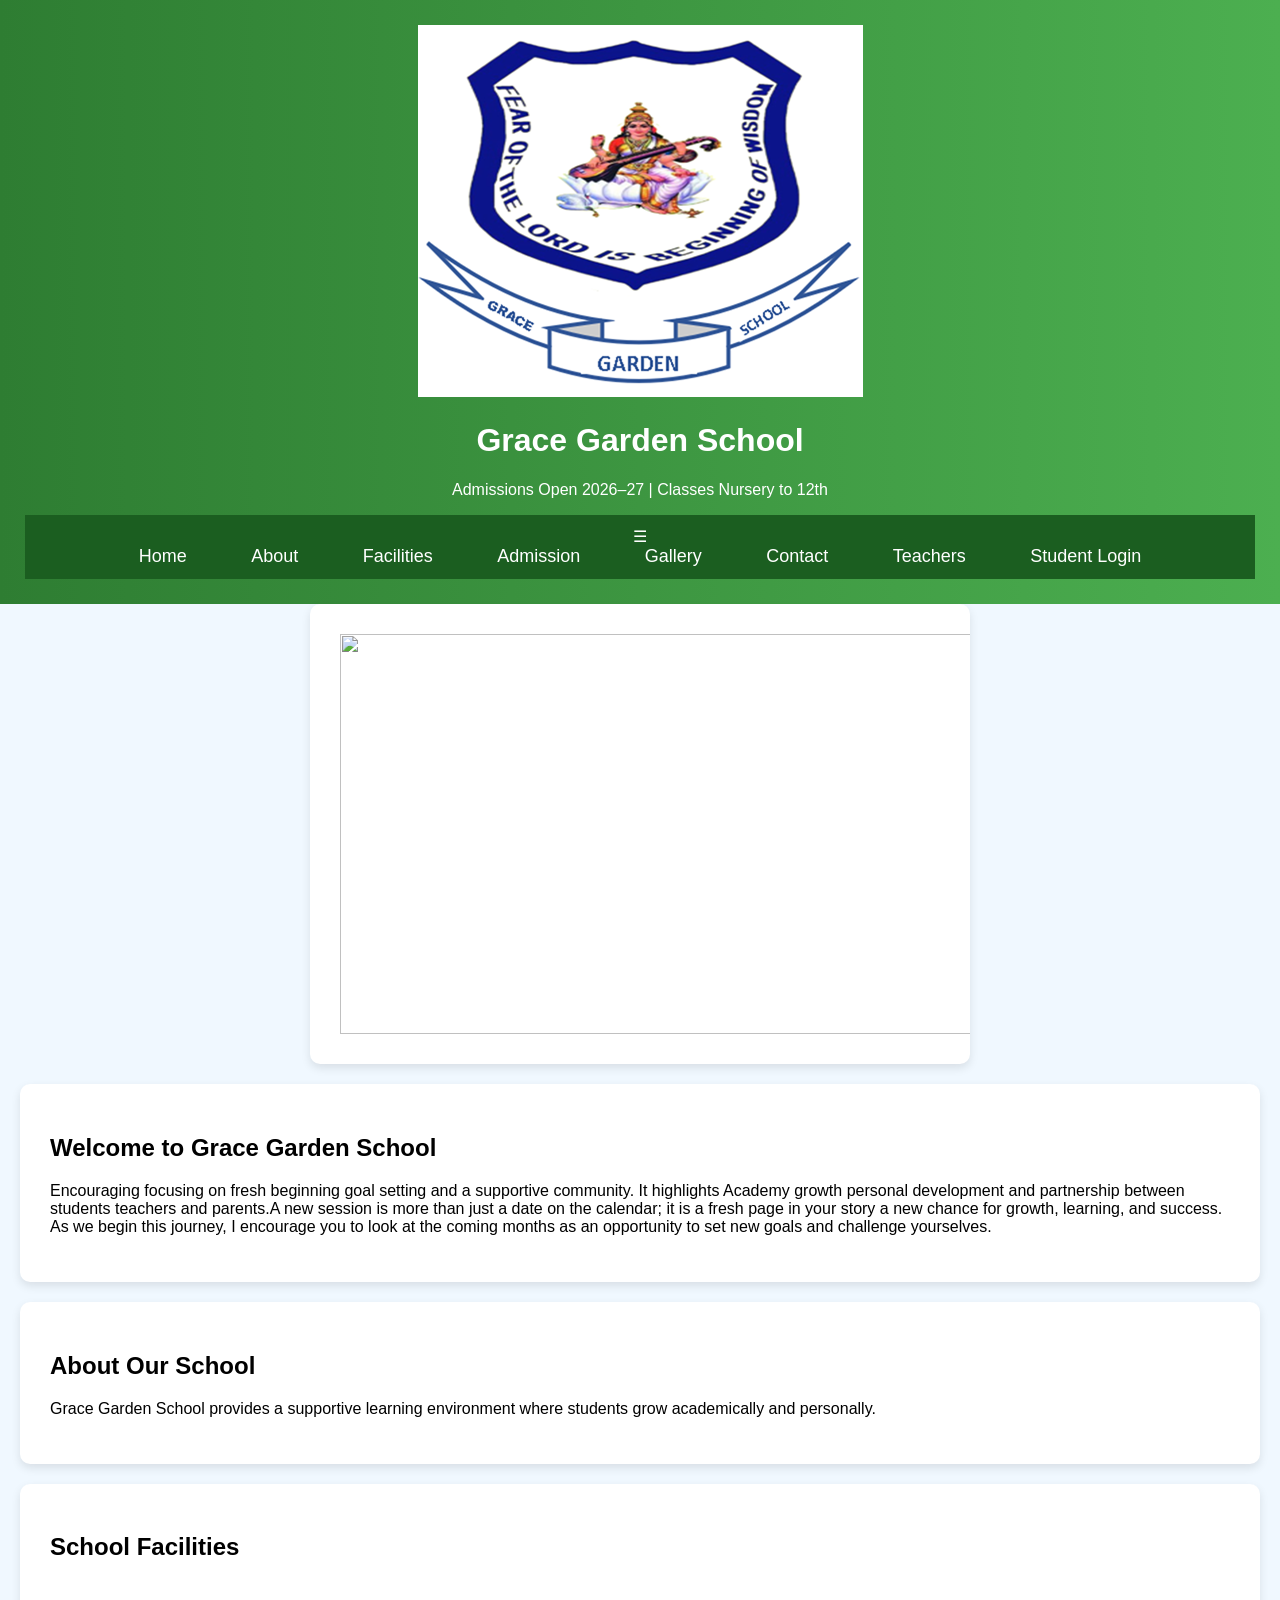
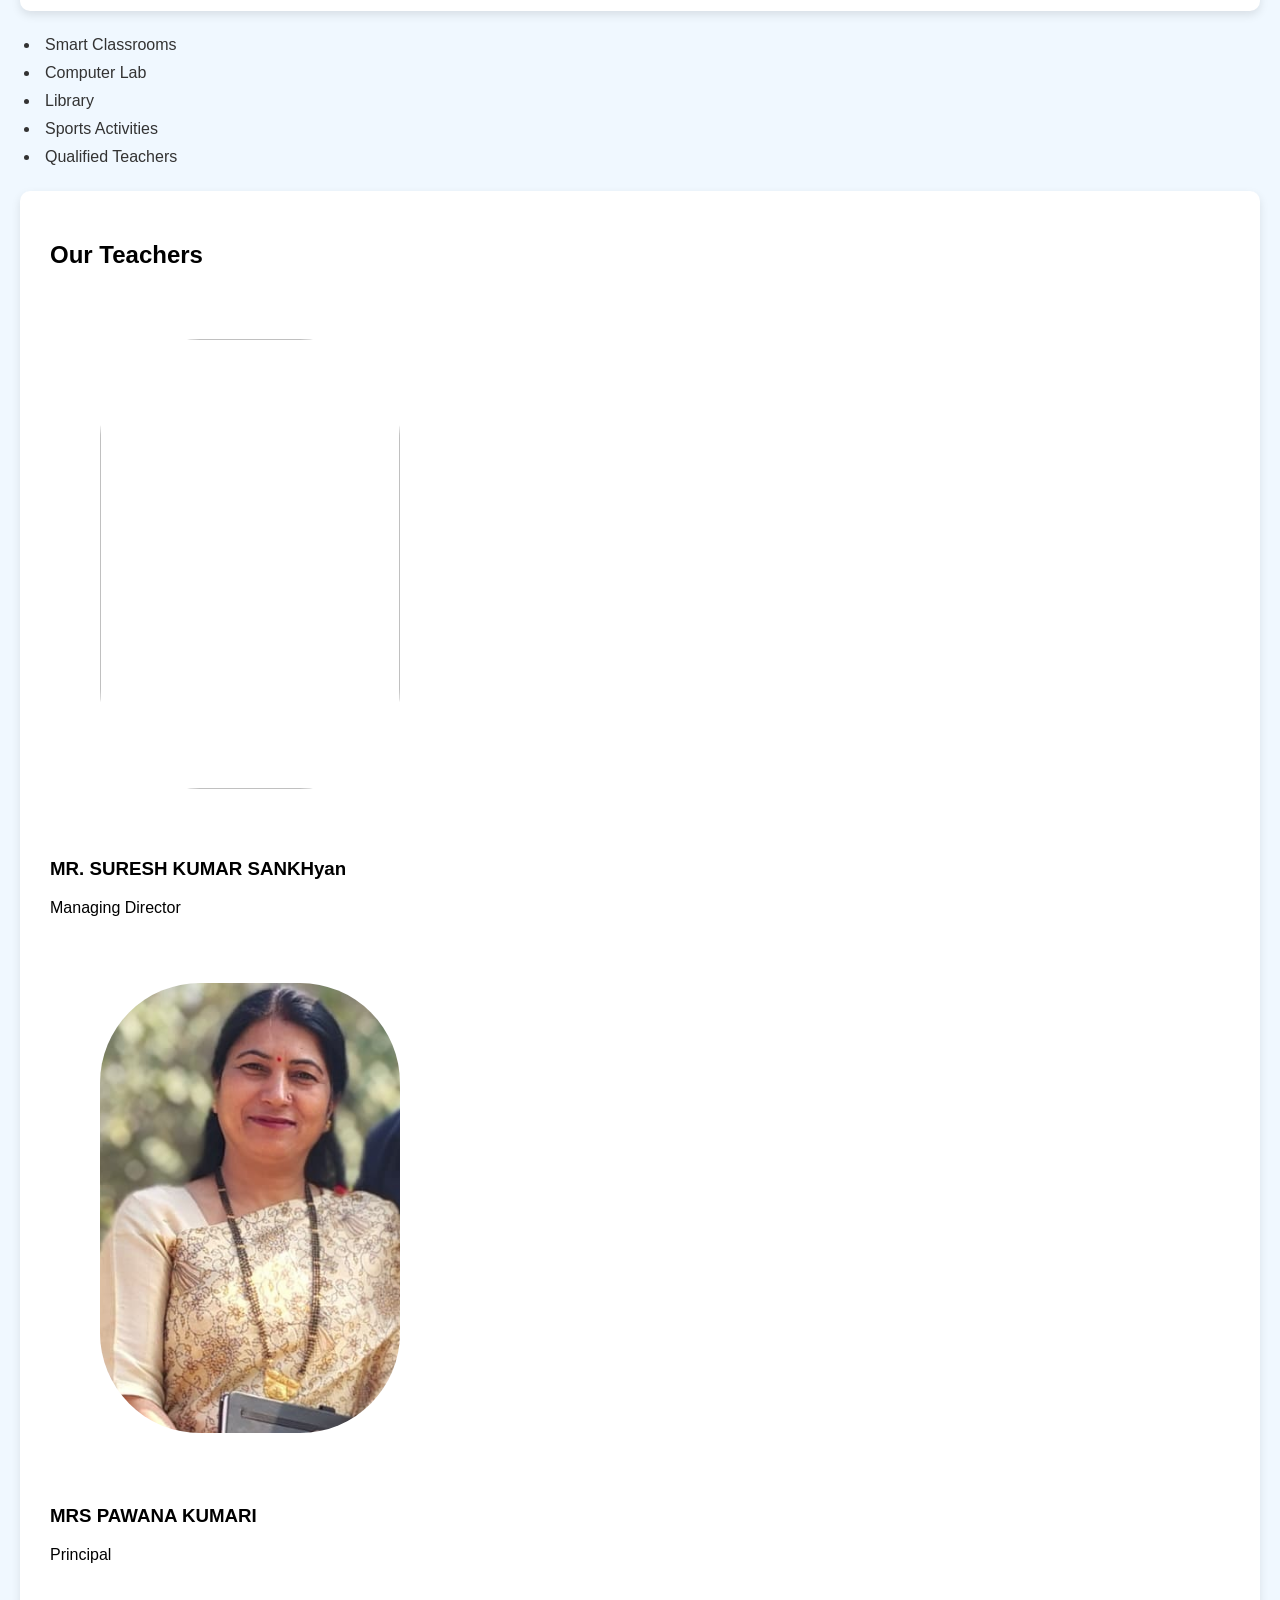
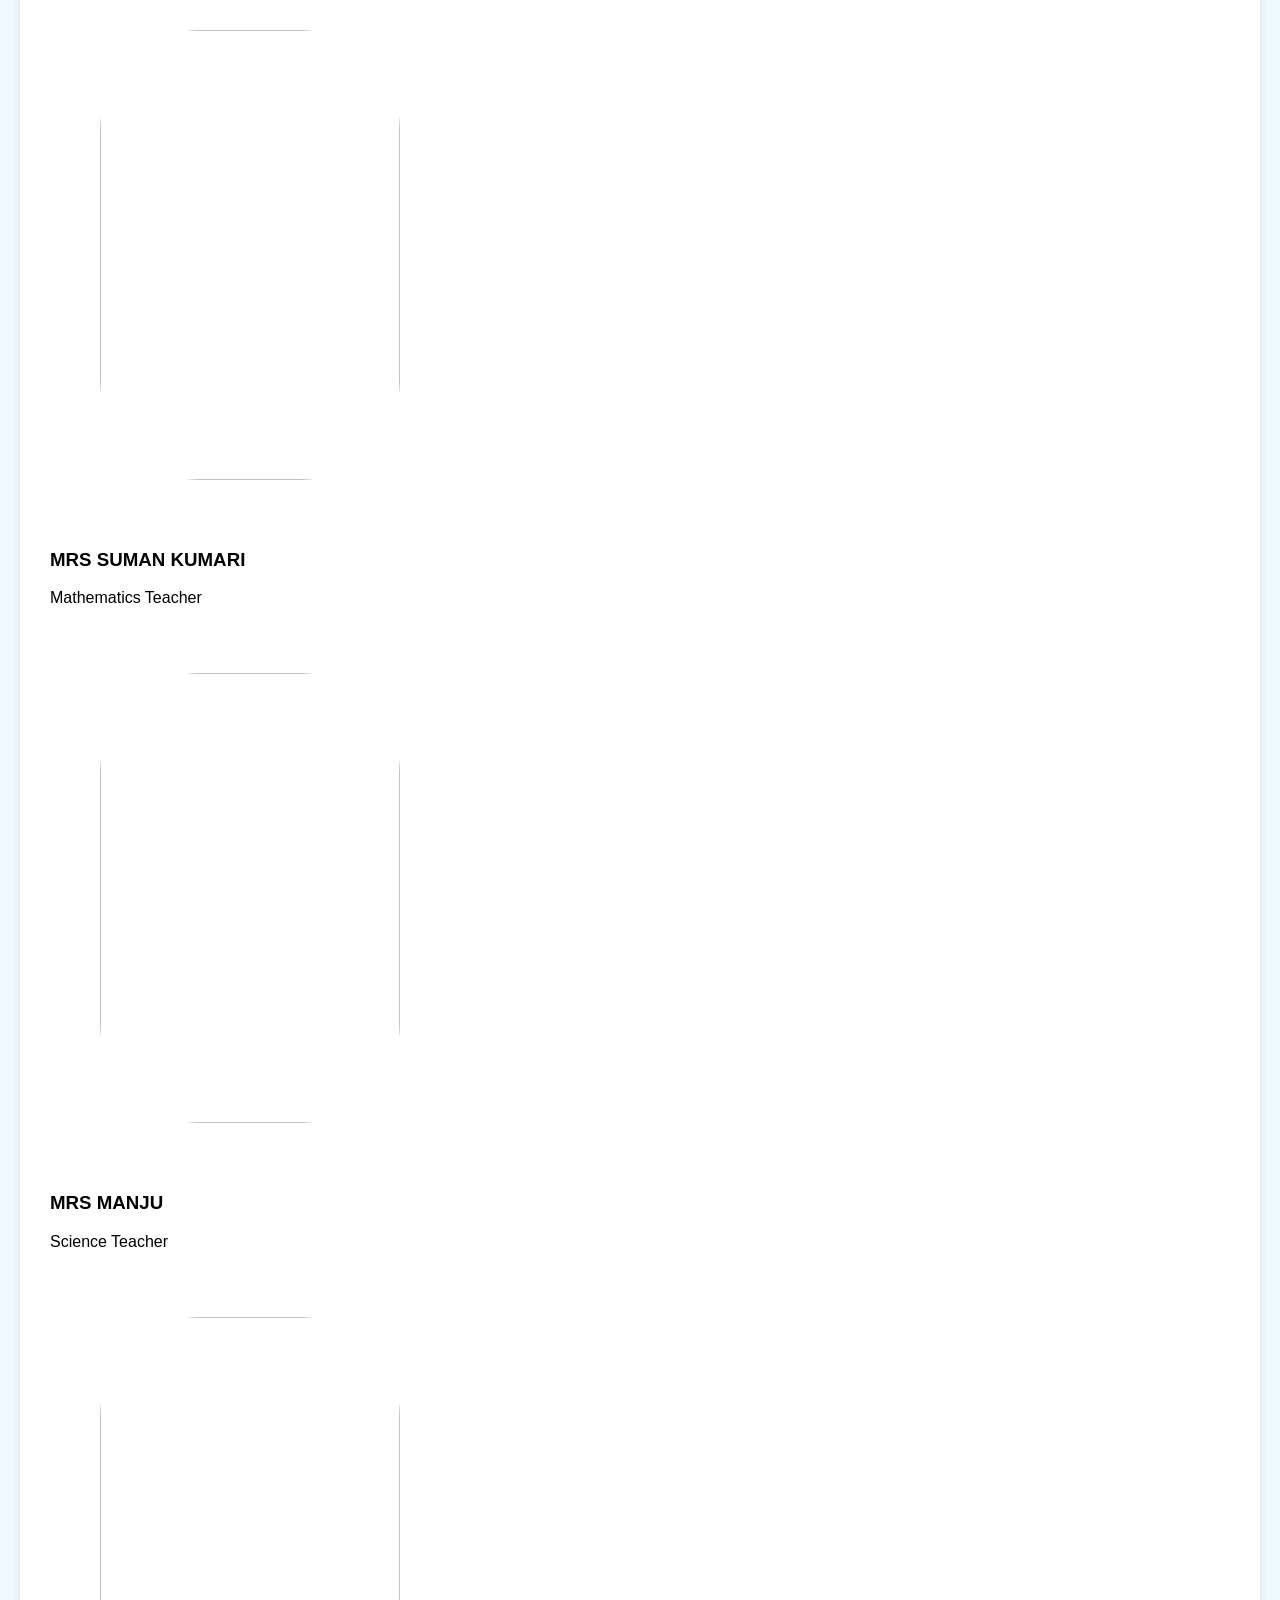
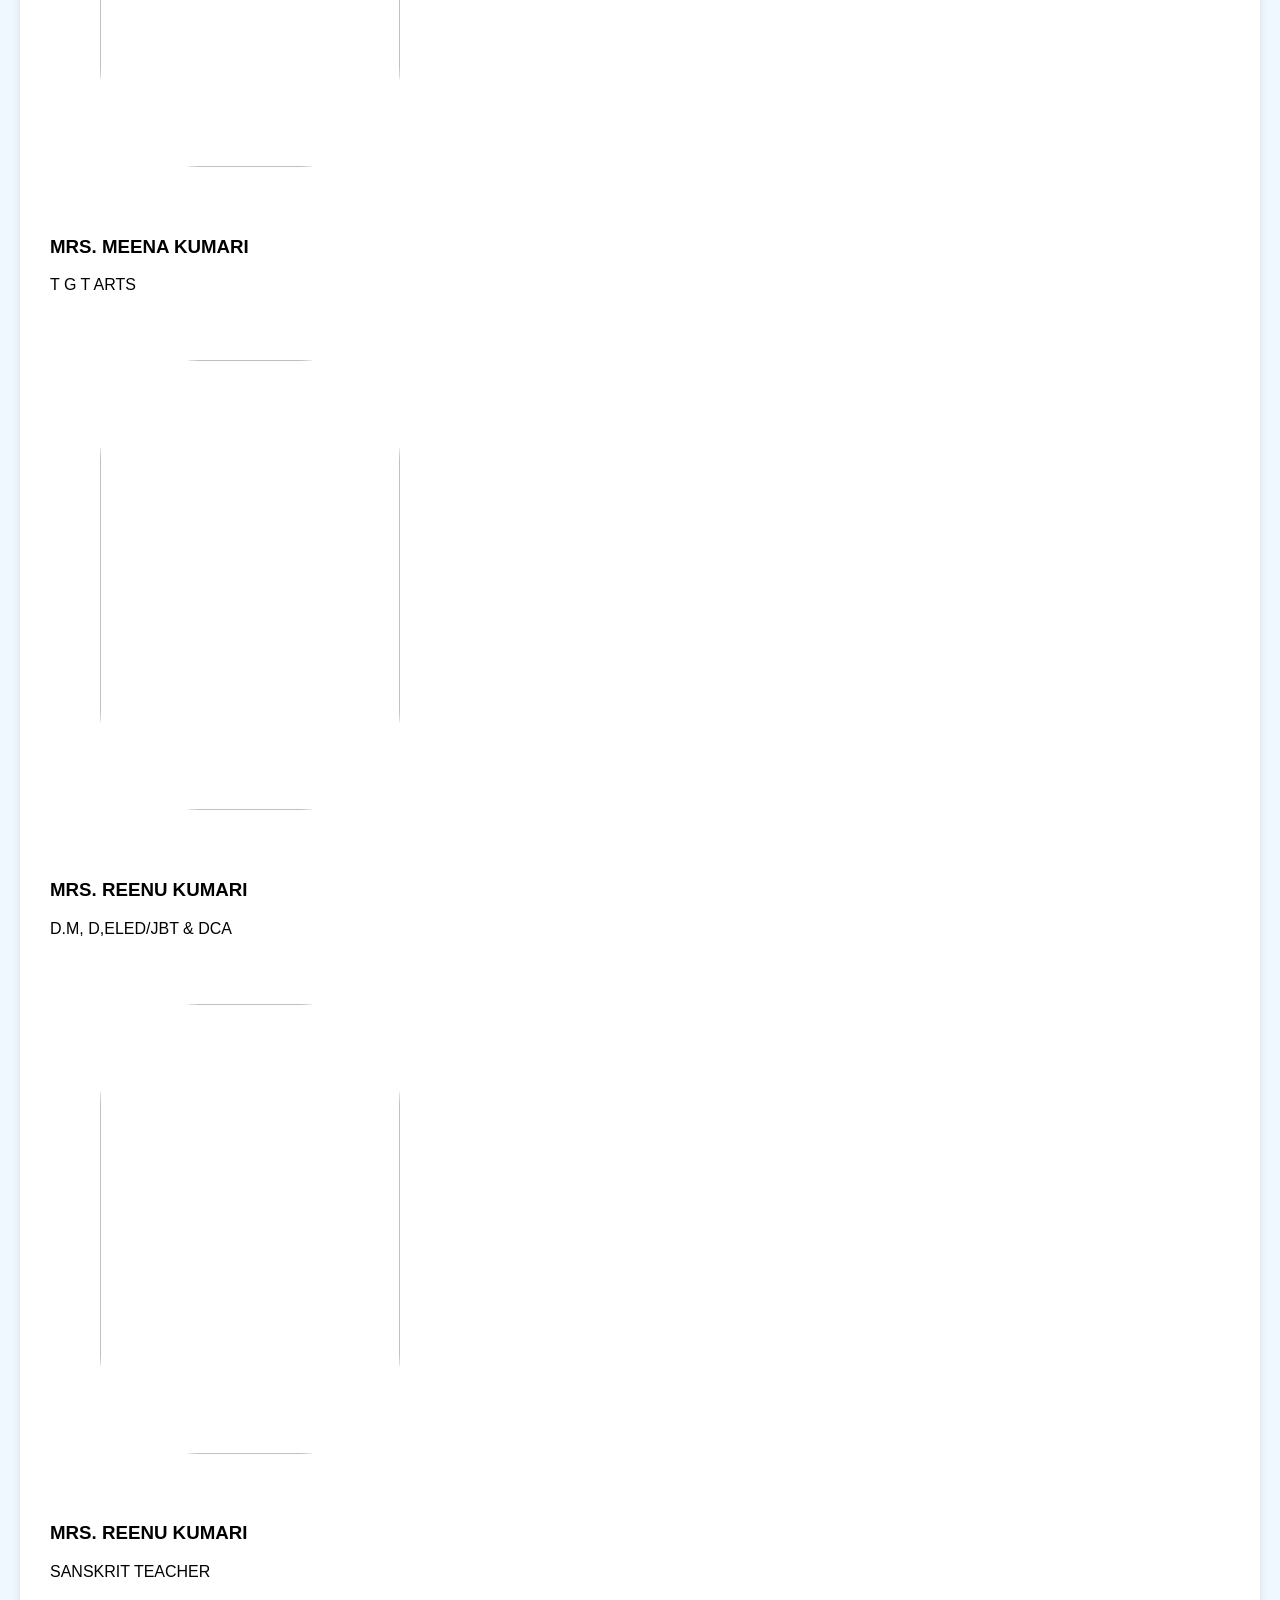
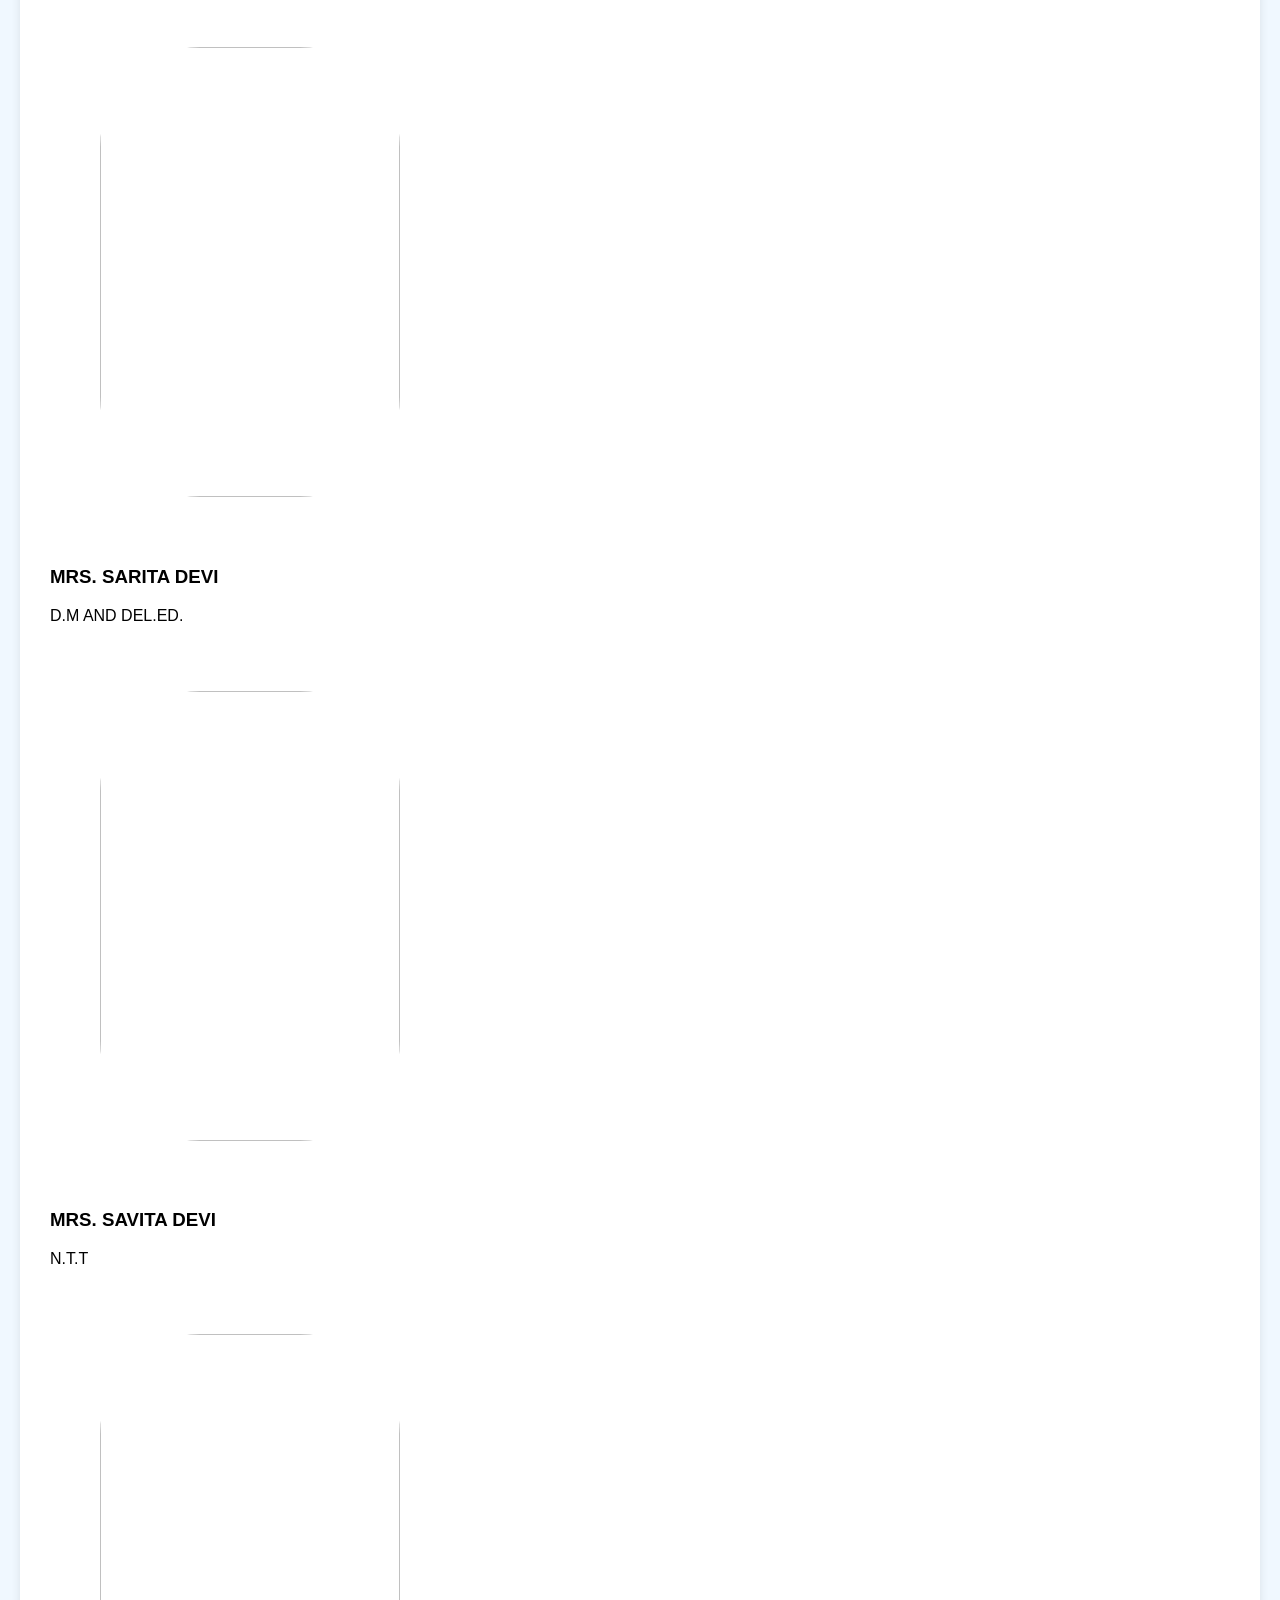
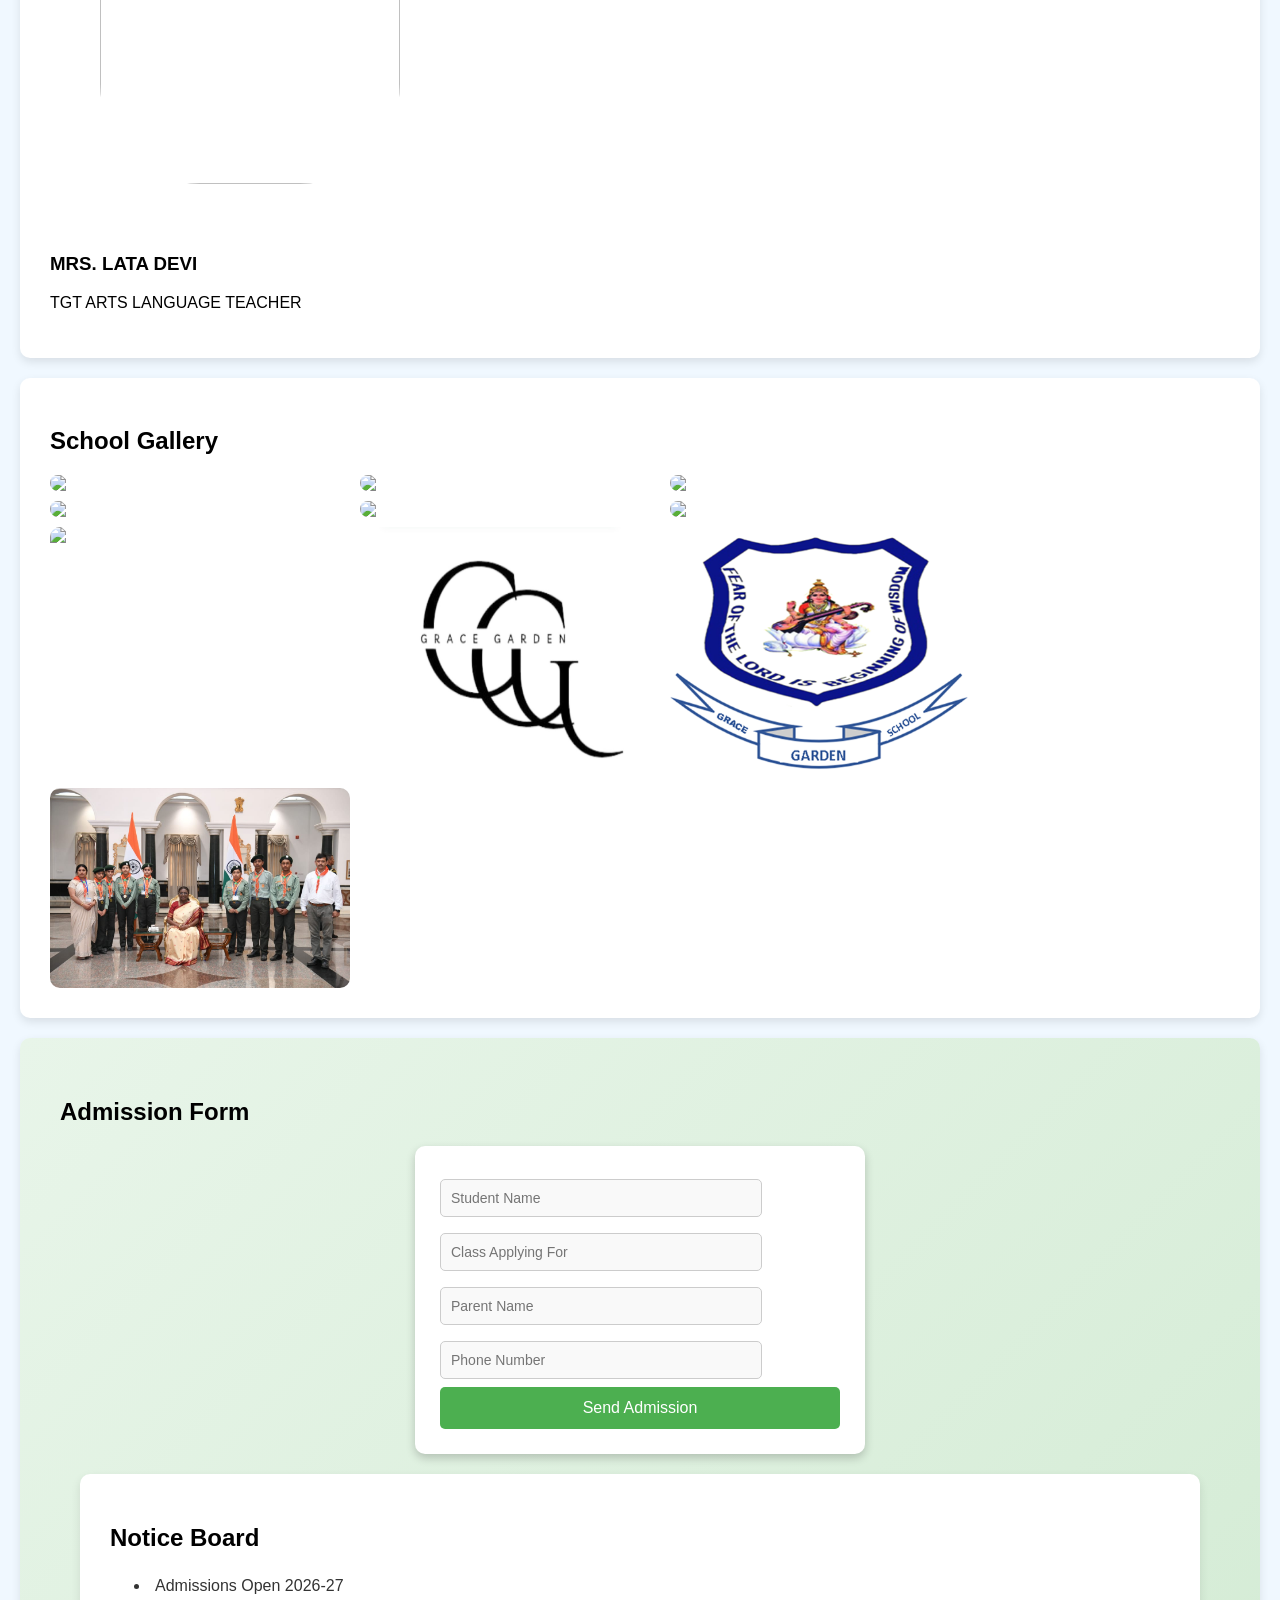
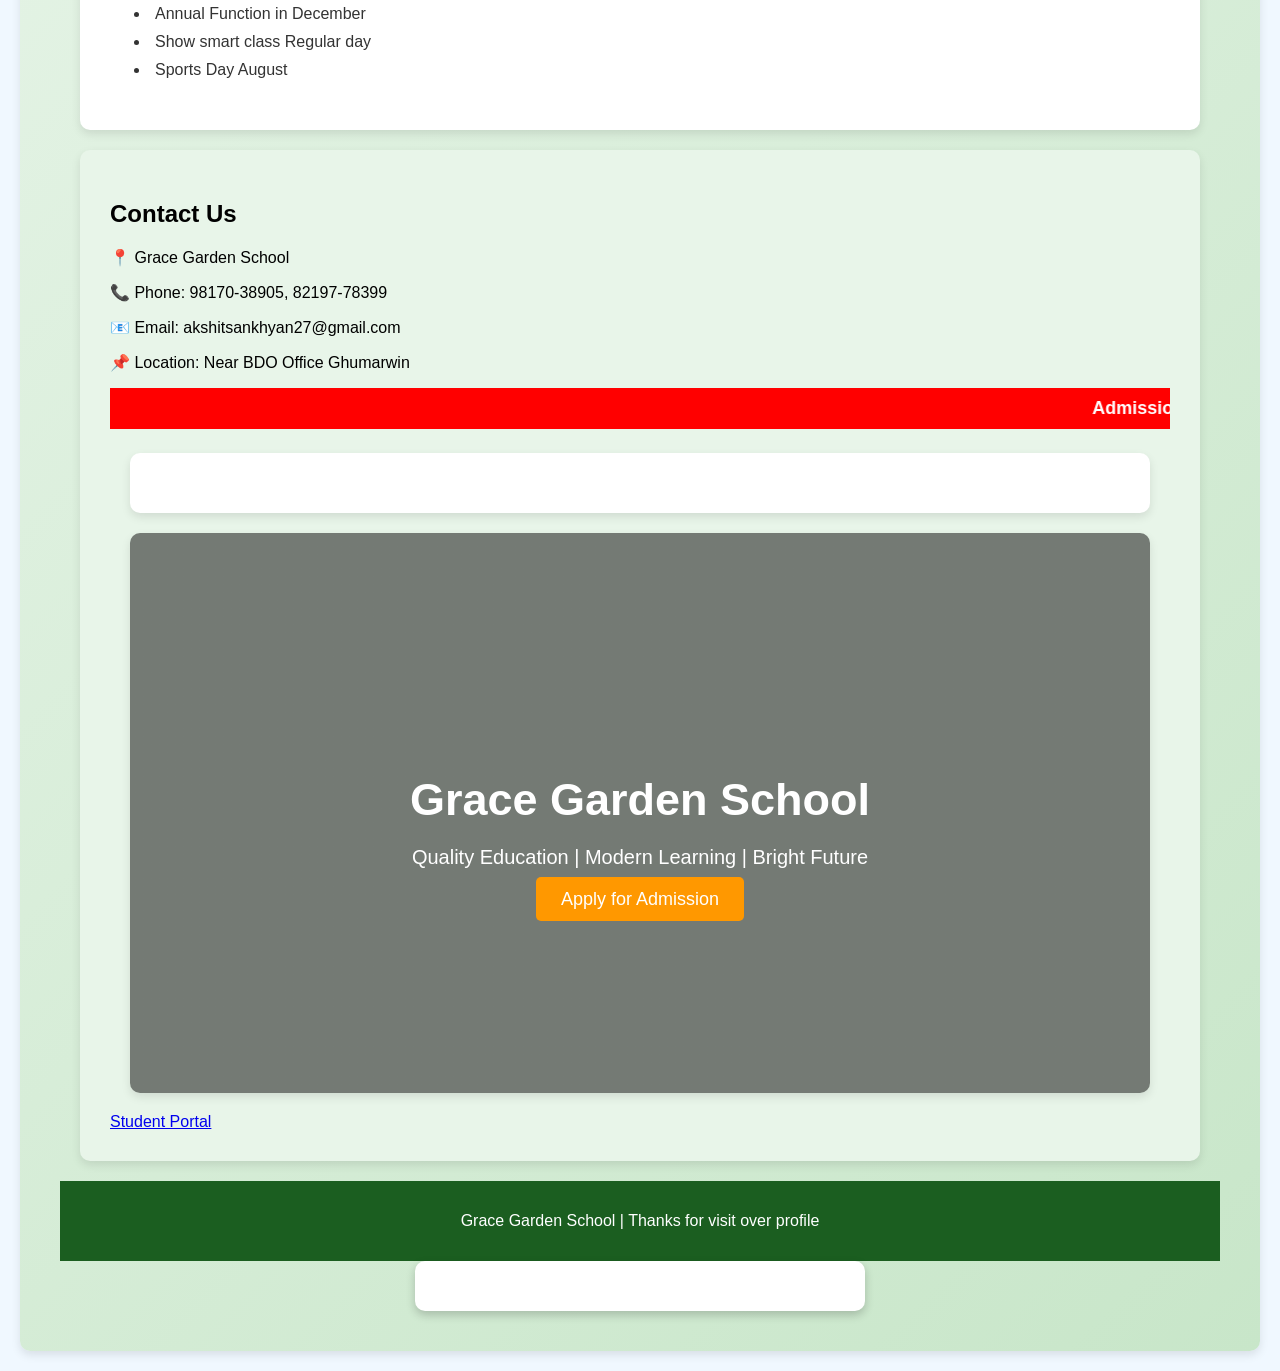
==== commit 984bb137: "Update index.html" ====
--- a/index.html
+++ b/index.html
@@ -1,19 +1,27 @@
 <!DOCTYPE html>
 <html>
 <head>
-<title>Grace Garden School</title>
-<link rel="stylesheet" href="style.css">
-</head>
-
-<body>
-
-<header>
-<h1>Grace Garden School</h1>
-<p>Admissions Open 2026-27 | Classes Nursery  to 12th</p>
-</header>
-
-<nav>
-<a href="#home">Home</a>
+<header class="main-header">
+
+<div class="logo-title">
+    <img src="images/logo.png" class="logo">
+    <div class="title-text">
+        <h1>Grace Garden School</h1>
+        <p>Admissions Open 2026–27 | Classes Nursery to 12th</p>
+    </div>
+</div>
+
+
+
+
+
+
+    <!-- NAVBAR -->
+    <nav class="navbar">
+        <div class="menu-toggle" onclick="toggleMenu()">☰</div>
+
+        <div class="nav-links" id="navLinks">
+          <a href="#home">Home</a>
 <a href="#about">About</a>
 <a href="#facilities">Facilities</a>
 <a href="#admission">Admission</a>
@@ -21,16 +29,29 @@
 <a href="#contact">Contact</a>
 <a href="#teachers">Teachers</a>
 <a href="#login">Student Login</a>
-</nav>
-
+        </div>
+    </nav>
+
+
+    <script>
+function toggleMenu() {
+    document.getElementById("navLinks").classList.toggle("active");
+}
+</script>
+
+</header>
 <section class="slider">
 
 <div class="slides">
-
-<img src="images/school1.jpg">
-<img src="images/school2.jpg">
-<img src="images/school3.jpg">
-<img src="images/logo.png">
+ <img src="images/rasta1.jpeg" class="slideactive">
+ <img src="images/rasta2.jpeg" class="slide">
+<img src="images/school3.jpg"class="slide">
+<img src="images/school1.jpg"class="slide">
+<img src="images/school2.jpg"class="slide">
+<img src="images/rr.jpeg" class="slide">
+<img src="images/ncc.jpeg" class="slide">
+<img src="images/fun.jpeg" class="slide">
+<img src="images/logo.png" class="slide">
 
 </div>
 
@@ -38,7 +59,7 @@
 
 <section id="home">
 <h2>Welcome to Grace Garden School</h2>
-<p>We focus on quality education, discipline, and the overall development of students.</p>
+<p>Encouraging focusing on fresh beginning goal setting and a supportive community. It highlights Academy growth personal development and partnership between students teachers and parents.A new session is more than just a date on the calendar; it is a fresh page in your story a new chance for growth, learning, and success. As we begin this journey, I encourage you to look at the coming months as an opportunity to set new goals and challenge yourselves. </p>
 </section>
 
 <section id="about">
@@ -70,27 +91,66 @@
 
 <div class="teacher-box">
 <div class="teacher">
-    <img src="images/IMG_5913.JPG">
-<h3>Mr. Suresh Kumar Sankhyan </h3>
+ <img src="images/papa.jpeg">
+<h3>MR. SURESH KUMAR SANKHyan </h3>
 <p>Managing Director</p>
 </div>
 
 <div class="teacher">
 <img src="images/school5.jpeg">
-<h3>Mrs. Pawana Kumari</h3>
+<h3>MRS PAWANA KUMARI</h3>
 <p>Principal</p>
 </div>
 
 <div class="teacher">
-<h3>Mr. Suman Kumari </h3>
+<img src="images/suman.jpeg">
+<h3>MRS SUMAN KUMARI </h3>
 <p>Mathematics Teacher</p>
 </div>
 
 <div class="teacher">
 <img src="images/manju.jpg">
-<h3>Mrs Manju</h3>
+<h3>MRS MANJU </h3>
 <p>Science Teacher</p>
 </div>
+<div class="teacher">
+<img src="images/meena.jpeg">
+<h3>MRS. MEENA KUMARI </h3>
+<p>T G T ARTS</p>
+</div>
+<div class="teacher">
+<img src="images/ranu.jpeg">
+<h3>MRS. REENU KUMARI </h3>
+<p>D.M, D,ELED/JBT & DCA</p>
+</div>
+
+<div class="teacher">
+<img src="images/reenu.jpeg">
+<h3>MRS. REENU KUMARI </h3>
+<p>SANSKRIT TEACHER</p>
+</div>
+<div class="teacher">
+<img src="images/sarita.jpeg">
+<h3>MRS. SARITA DEVI</h3>
+<p>D.M AND DEL.ED.</p>
+</div>
+
+<div class="teacher">
+<img src="images/savita.jpeg">
+<h3>MRS. SAVITA DEVI</h3>
+<p>N.T.T</p>
+</div>
+
+<div class="teacher">
+<img src="images/lata.jpeg">
+<h3>MRS. LATA DEVI</h3>
+<p>TGT ARTS LANGUAGE TEACHER</p>
+</div>
+
+
+
+
+
 
 
 </script>
@@ -105,11 +165,16 @@
 <h2>School Gallery</h2>
 
 <div class="gallery">
-
-<img src="images/ggs.jpg">
-<img src="images/image.jpg">
+<img src="images/rasta1.jpeg">
+<img src="images/rasta2.jpeg">
+<img src="images/fun.jpeg">
+<img src="images/rr.jpeg">
+<img src="images/ncc.jpeg">
+<img src="images/n.jpeg">
+<img src="images/school1.jpg">
+<img src="images/school2.jpg">
 <img src="images/logo.png">
-<img src="images/raspati.jpg">
+<img src="images/school3.jpg">
 
 
 </div>
@@ -259,3 +324,24 @@
 
 
 <form onsubmit="sendToServer(); return false;"></form>
+
+
+
+
+
+<script>
+let slides = document.querySelectorAll(".slide");
+let index = 0;
+
+function showSlide() {
+    slides.forEach((slide) => slide.classList.remove("active"));
+    slides[index].classList.add("active");
+
+    index = (index + 1) % slides.length;
+}
+
+setInterval(showSlide, 3000); // change every 3 seconds
+</script>
+
+
+
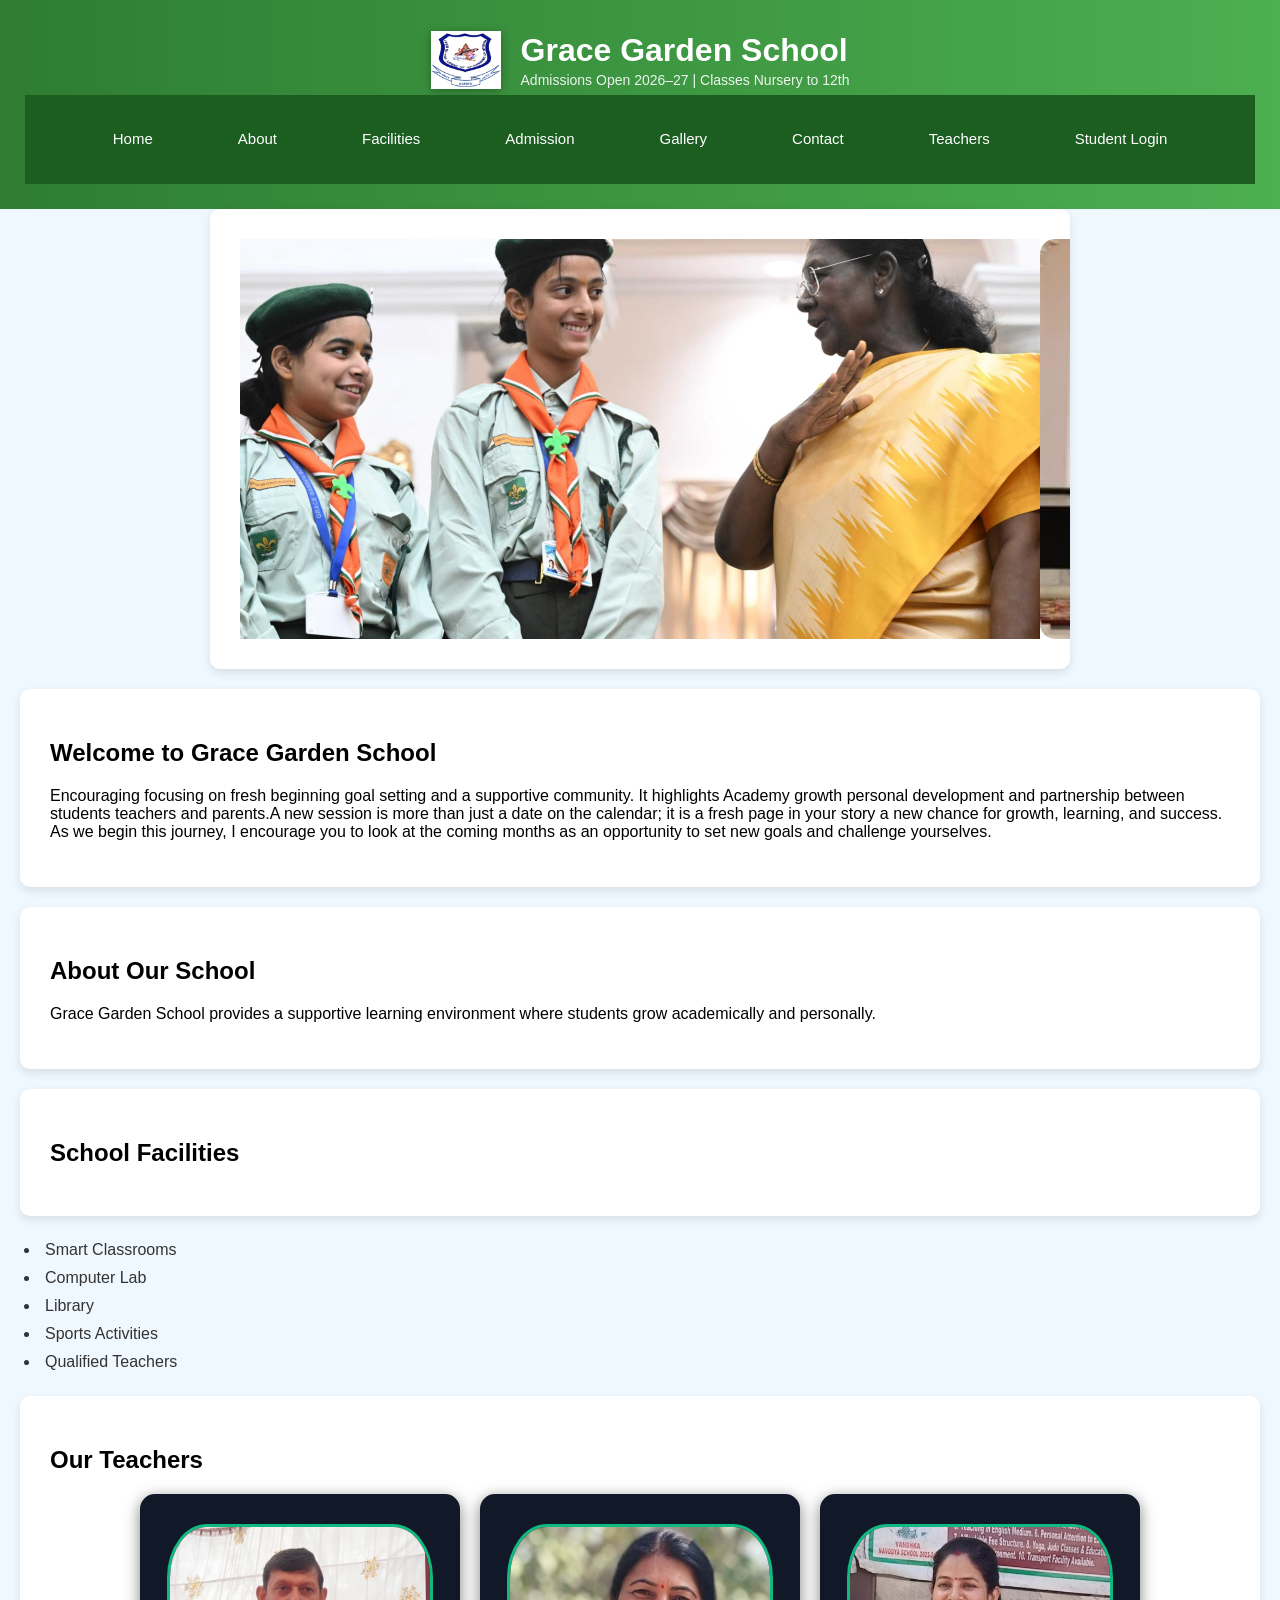
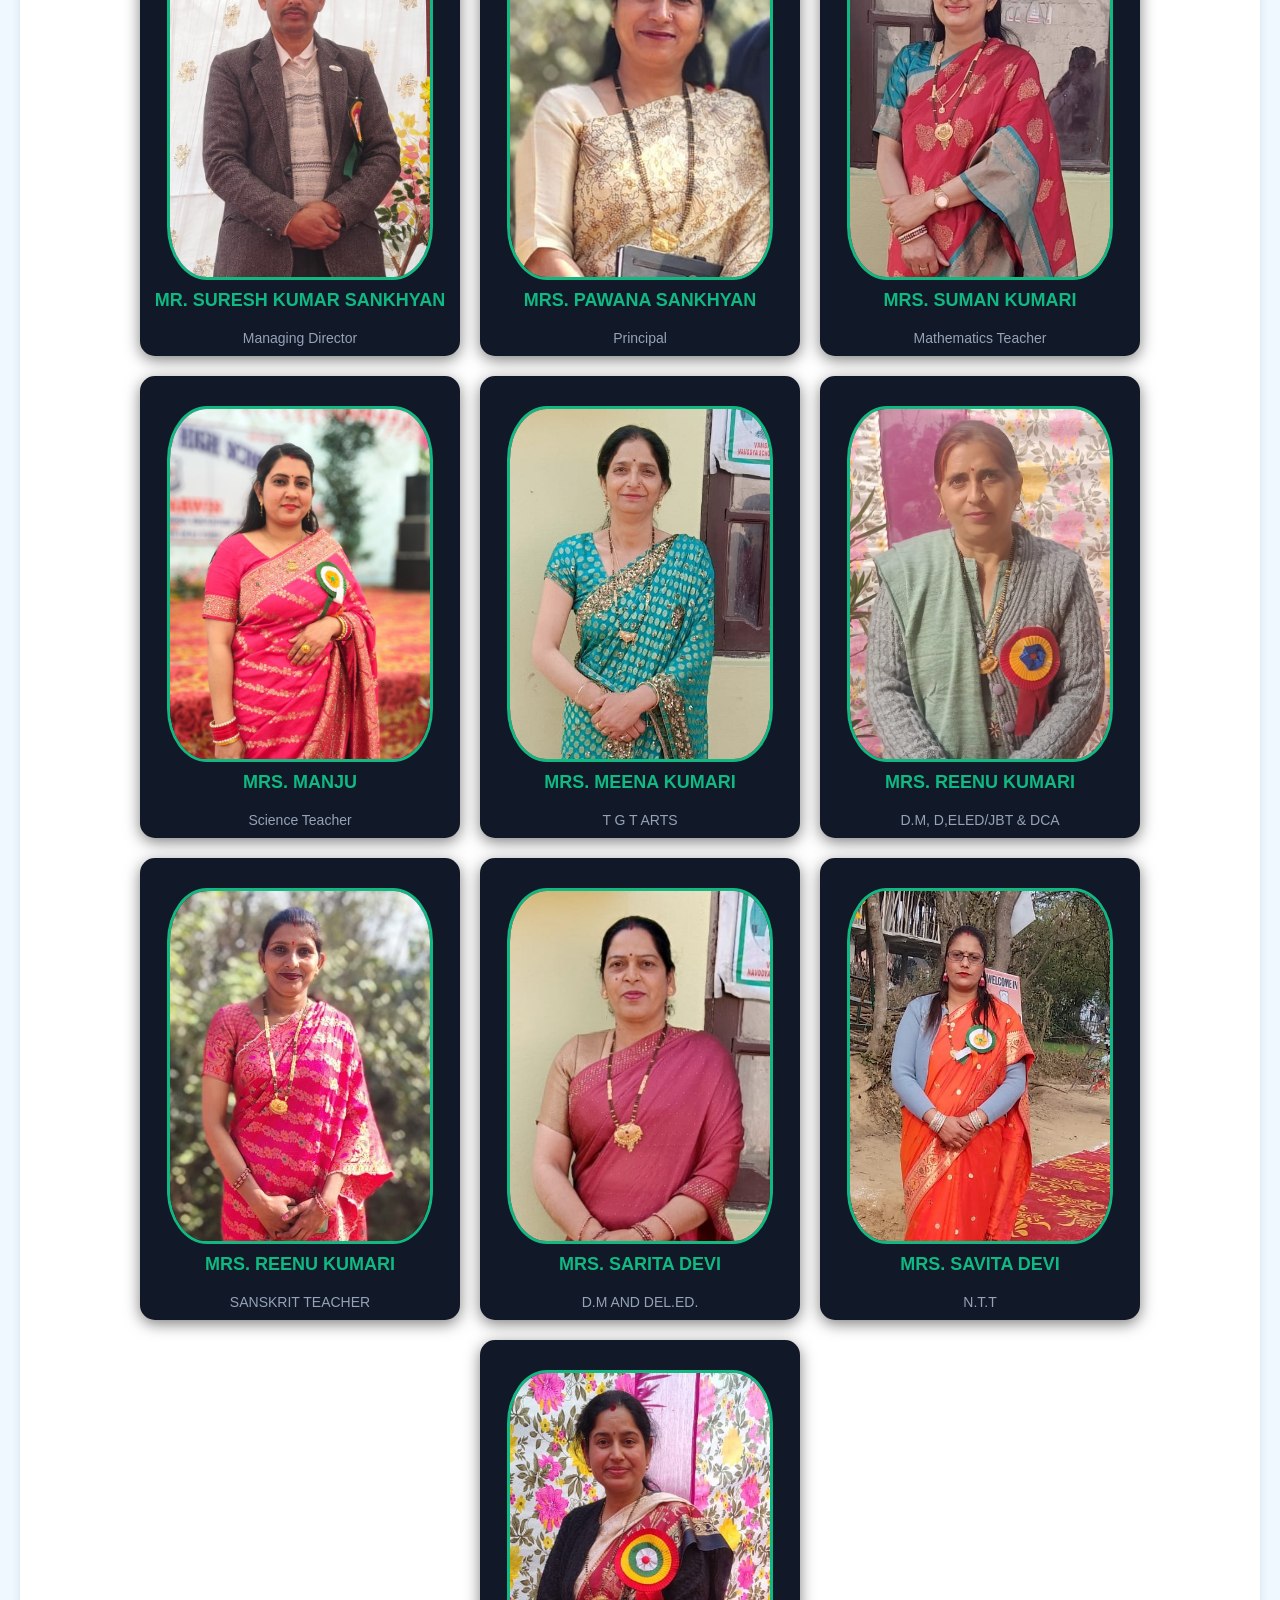
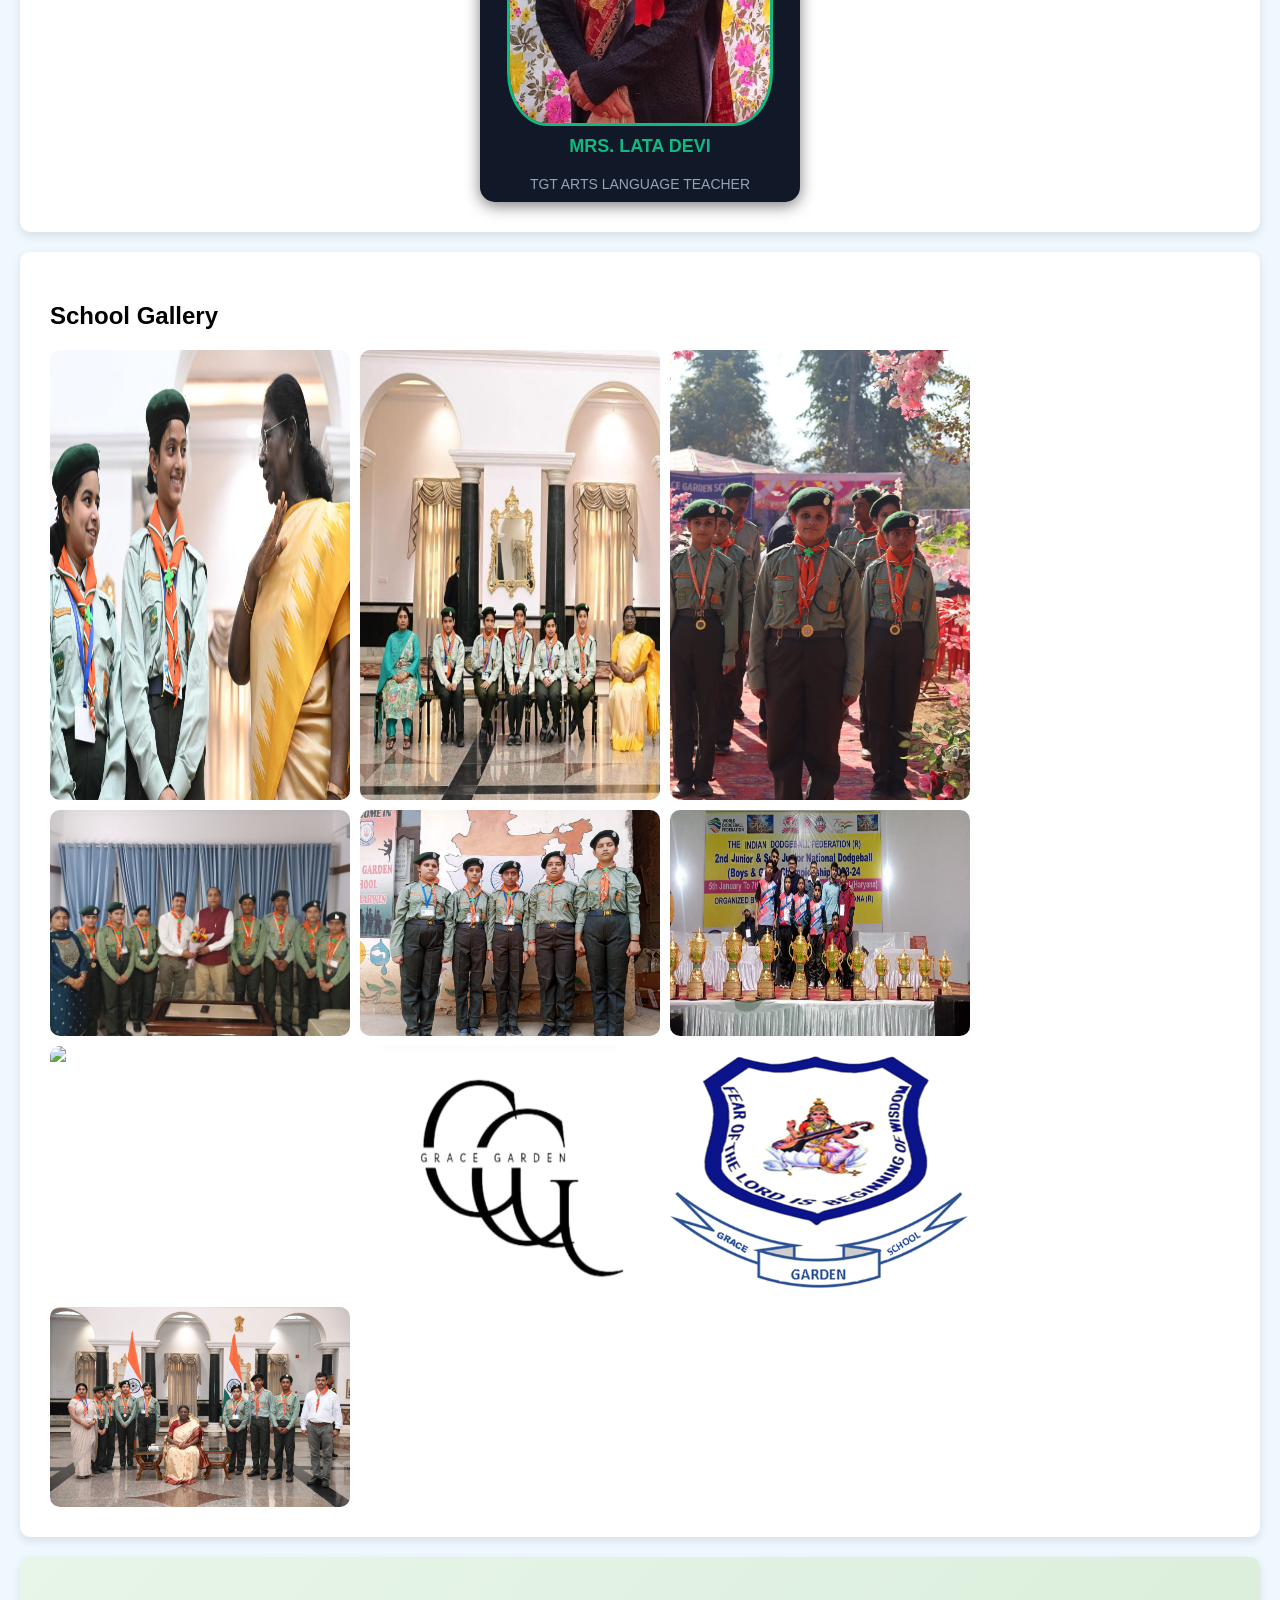
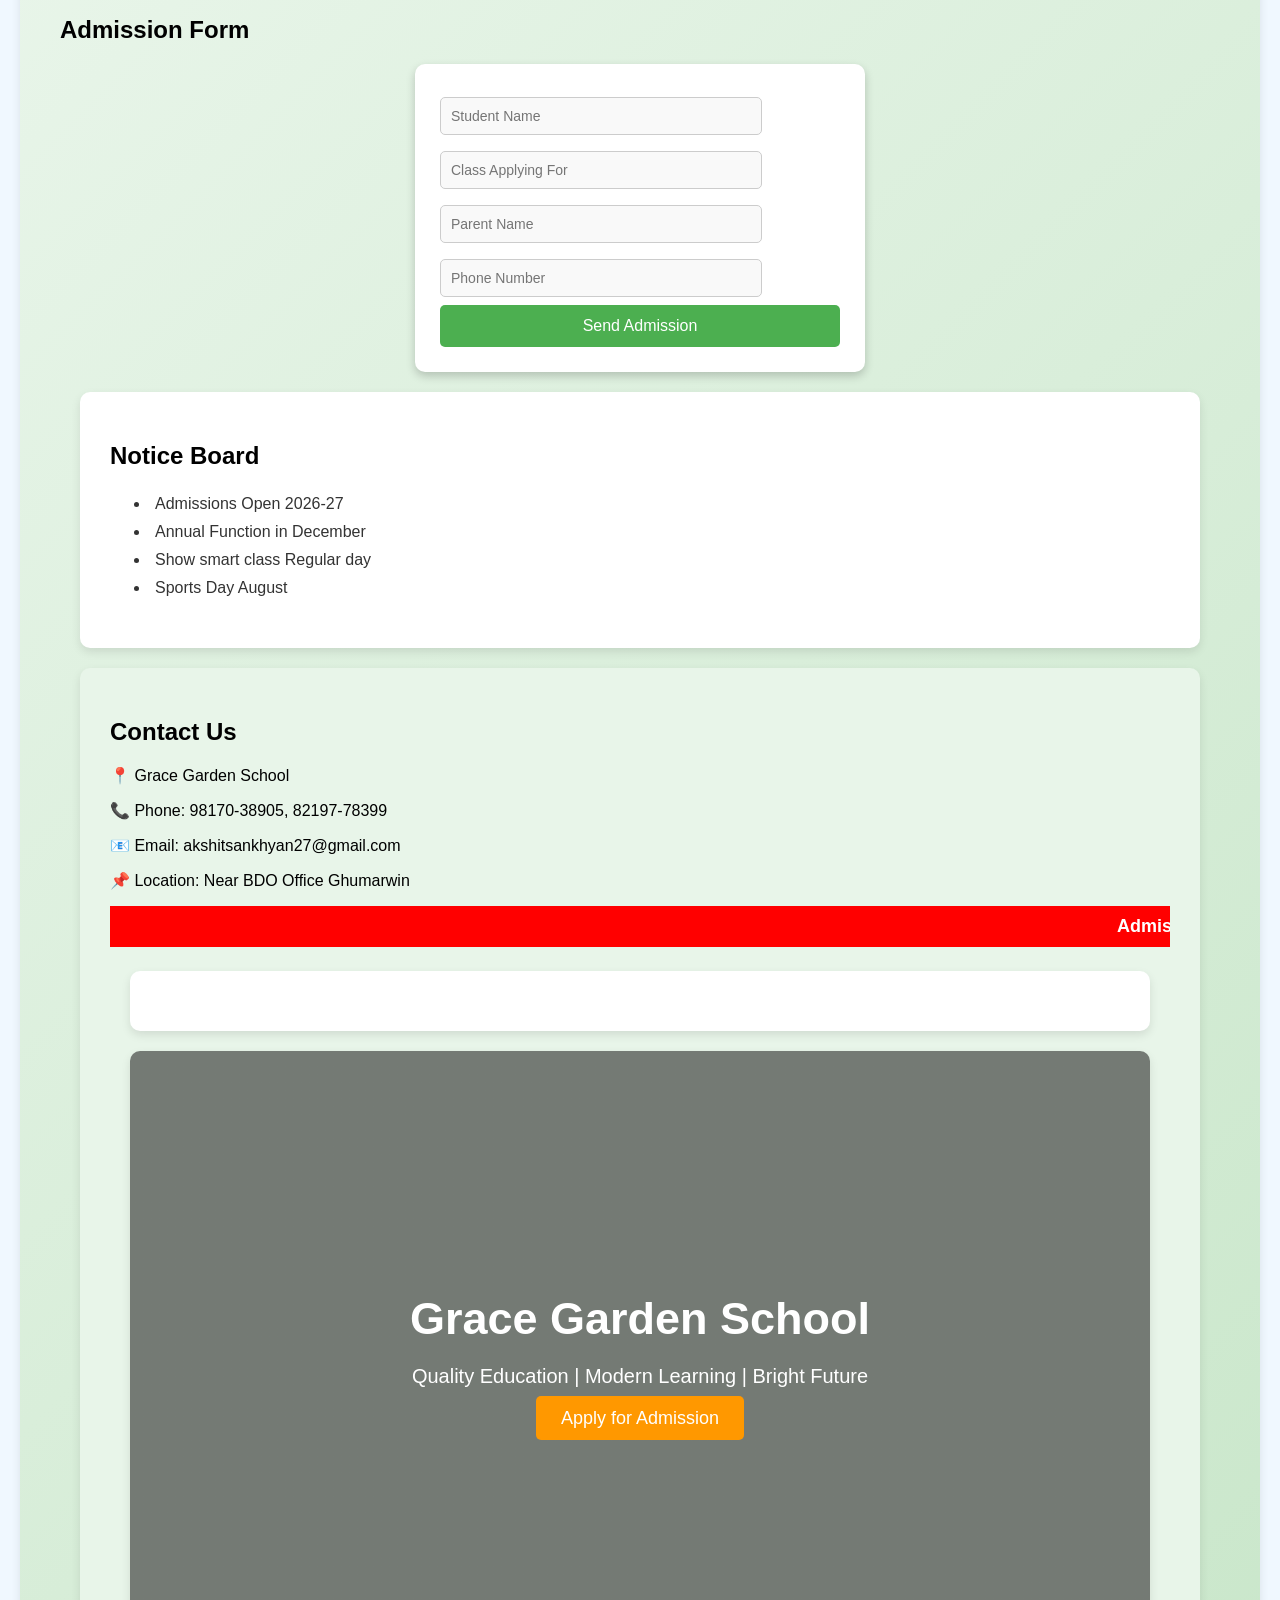
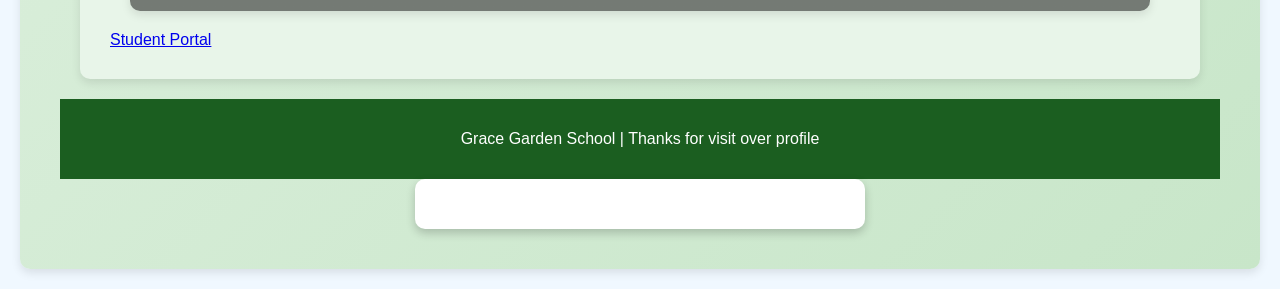
==== commit 701a68d6: "Update index.html" ====
--- a/index.html
+++ b/index.html
@@ -92,25 +92,25 @@
 <div class="teacher-box">
 <div class="teacher">
  <img src="images/papa.jpeg">
-<h3>MR. SURESH KUMAR SANKHyan </h3>
+<h3>MR. SURESH KUMAR SANKHYAN </h3>
 <p>Managing Director</p>
 </div>
 
 <div class="teacher">
 <img src="images/school5.jpeg">
-<h3>MRS PAWANA KUMARI</h3>
+<h3>MRS. PAWANA SANKHYAN</h3>
 <p>Principal</p>
 </div>
 
 <div class="teacher">
 <img src="images/suman.jpeg">
-<h3>MRS SUMAN KUMARI </h3>
+<h3>MRS. SUMAN KUMARI </h3>
 <p>Mathematics Teacher</p>
 </div>
 
 <div class="teacher">
 <img src="images/manju.jpg">
-<h3>MRS MANJU </h3>
+<h3>MRS. MANJU </h3>
 <p>Science Teacher</p>
 </div>
 <div class="teacher">
--- a/style.css
+++ b/style.css
@@ -5,14 +5,14 @@
 }
 
 header{
-background:#2e7d32;
+background: rgb(0, 68, 0);
 color:white;
 text-align:center;
 padding:25px;
 }
 
 nav{
-background:#a31a1a;
+background:white;
 text-align:center;
 padding:15px;
 }
@@ -20,7 +20,7 @@
 nav a{
 color:white;
 margin:15px;
-font-size:18px;
+font: size 25px;px;
 text-decoration:none;
 }
 
@@ -54,9 +54,9 @@
 }
 
 button{
-background:#2e7d32;
-color:white;
-border:none;
+background:#green;
+color:black;
+border:white;
 padding:10px;
 cursor:pointer;
 }
@@ -497,3 +497,241 @@
 .login-form button:hover{
 background:#0b7dda;
 }
+
+
+.teacher-box {
+display: flex;
+flex-wrap: wrap;
+justify-content: center;
+gap: 20px;
+}
+
+/* CARD */
+.teacher {
+width: 320px;
+background: #111827;
+border-radius: 15px;
+overflow: hidden;
+text-align: center;
+box-shadow: 0 4px 15px rgba(0,0,0,0.5);
+transition: 0.3s;
+}
+
+/* HOVER EFFECT */
+.teacher:hover {
+transform: translateY(-10px);
+box-shadow: 0 0 40px #10b981;
+}
+
+/* IMAGE */
+
+.teacher img {
+    width: 260px;
+    height: 350px;
+    object-fit: cover;
+    border-radius: 15%;
+    margin: 30px auto 0;   /* centers horizontally */
+    display: block;        /* required for margin auto */
+    border: 3px solid #10b981;
+}
+.teacher {
+    display: flex;
+    flex-direction: column;
+    align-items: center;
+}
+/* NAME */
+.teacher h3 {
+margin: 10px 0 5px;
+color: #10b981;
+font-size: 18px;
+}
+
+/* SUBJECT */
+.teacher p {
+color: #94a3b8;
+font-size: 14px;
+margin-bottom: 10px;
+}
+
+
+
+
+
+
+
+.slider {
+    position: relative;
+    width: 100%;
+    max-width: 800px;
+    margin: auto;
+    overflow: scroll;
+}
+
+.slide {
+    display: none;
+    width: 100%;
+    border-radius: 15px;
+}
+
+.slide.active {
+    display: block;
+}
+
+
+
+
+/* HEADER */
+.main-header {
+    font-family: 'Segoe UI', sans-serif;
+}
+
+/* TOP BAR */
+.top-bar {
+    background: linear-gradient(135deg, #2e7d32, #43a047);
+    color: white;
+    padding: 15px 20px;
+}
+
+.logo-title {
+    display: flex;
+    align-items: center;
+    justify-content: center;
+    gap: 15px;
+    flex-wrap: wrap;
+    text-align: left;
+}
+
+.logo {
+    width: 60px;
+    height: 60px;
+    object-fit: contain;
+}
+
+.top-bar h1 {
+    margin: 0;
+    font-size: 28px;
+}
+
+.top-bar p {
+    margin: 3px 0 0;
+    font-size: 14px;
+}
+
+/* NAVBAR */
+.navbar {
+    position: sticky;
+    top: 0;
+    background: #1b5e20;
+    padding: 12px 20px;
+    z-index: 1000;
+}
+
+/* NAV LINKS */
+.nav-links {
+    display: flex;
+    justify-content: center;
+    gap: 25px;
+}
+
+.nav-links a {
+    color: white;
+    text-decoration: none;
+    font-size: 15px;
+    position: relative;
+}
+
+/* HOVER */
+.nav-links a::after {
+    content: "";
+    display: block;
+    height: 2px;
+    width: 0;
+    background: #a5d6a7;
+    transition: 0.3s;
+    margin: auto;
+}
+
+.nav-links a:hover::after {
+    width: 100%;
+}
+
+/* LOGIN BUTTON */
+.login-btn {
+    background: #66bb6a;
+    padding: 5px 12px;
+    border-radius: 20px;
+}
+
+/* MOBILE MENU ICON */
+.menu-toggle {
+    display: none;
+    font-size: 24px;
+    color: white;
+    cursor: pointer;
+}
+
+/* 📱 MOBILE RESPONSIVE */
+@media (max-width: 768px) {
+
+    .logo-title {
+        flex-direction: column;
+        text-align: center;
+    }
+
+    .menu-toggle {
+        display: block;
+    }
+
+    .nav-links {
+        display: none;
+        flex-direction: column;
+        background: #1b5e20;
+        position: absolute;
+        top: 60px;
+        left: 0;
+        width: 100%;
+        text-align: center;
+    }
+
+    .nav-links a {
+        padding: 10px 0;
+        display: block;
+    }
+
+    .nav-links.active {
+        display: flex;
+    }
+}
+
+
+
+.logo-title {
+    display: flex;
+    align-items: center;
+    gap: 20px;
+}
+
+.logo {
+    width: 70px;
+    height: 70px;
+    object-fit: contain;
+    background: transparent; /* important */
+}
+
+/* TEXT */
+.title-text h1 {
+    font-size: 32px;
+    font-weight: 600;
+    margin: 0;
+}
+
+.title-text p {
+    font-size: 14px;
+    margin: 3px 0 0;
+    opacity: 0.9;
+}
+
+
+.logo {
+    filter: drop-shadow(0 2px 5px rgba(0,0,0,0.3));
+}
